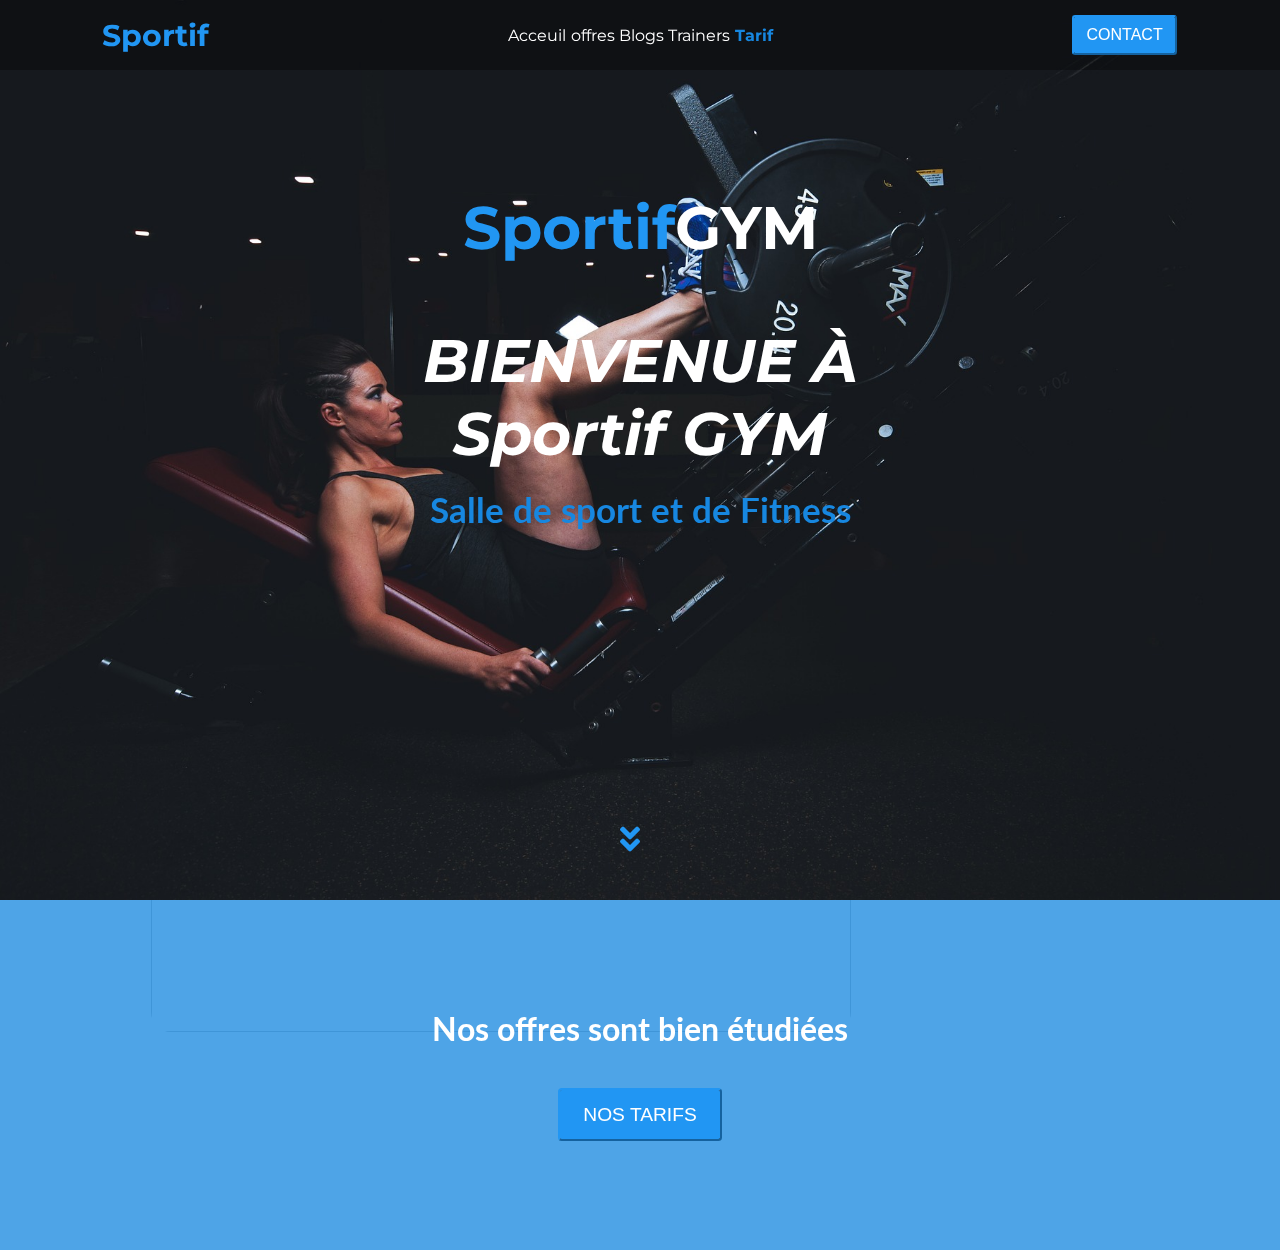
==== ProjetWEB-Salle-deSport/index.html @ 0cf8adc1 "complete first section" ====
<!DOCTYPE html>
<html lang="en">

<head>
    <meta charset="UTF-8">
    <meta http-equiv="X-UA-Compatible" content="IE=edge">
    <meta name="viewport" content="width=device-width, initial-scale=1.0">
    <link rel="stylesheet" href="https://cdnjs.cloudflare.com/ajax/libs/font-awesome/5.14.0/css/all.min.css">
    <link rel="stylesheet" href="css/style.css">
    <title>Sportif</title>
</head>

<body>

    <div class="image-fixed">
        <img src="/assets/image5.jpg" alt="">
    </div>
    <!-- ------------------------- 1ere partie navbar -------------------------- -->
    <header>
        <nav class="nav-bar">
            <div class="Logo-container">
                <h2>Sportif</h2>
            </div>
            <ul class="page-list">
                <li><a href="">Acceuil</a></li>
                <li><a href="">offres</a></li>
                <li><a href="">Blogs</a></li>
                <li><a href="">Trainers</a></li>
                <li><a href="">Tarif</a></li>

            </ul>
            <div class="contact-container">
                <button>contact</button>
            </div>
        </nav>
        <div class="description">
            <h2 class="Gym-name">Sportif<span>GYM</span> </h2>
            <h3>BIENVENUE À Sportif GYM</h3>
            <p>Salle de sport et de Fitness</p>
        </div>
        <div class="scroll-Anim">
            <a href="#article" class="go-down">
                <i class="fas fa-angle-double-down fa-2x"></i>
            </a>
        </div>
    </header>


    <!-- ---------------------------- start Landing ---------------------------- -->

    <div class="landing-space">
        <div class="first-section">
            <p>Nos offres sont bien étudiées</p>
            <button>Nos Tarifs</button>
        </div>
    </div>






</body>

</html>
---- ProjetWEB-Salle-deSport/css/style.css ----
/* ------------------------------- global css ------------------------------- */
@import url('https://fonts.googleapis.com/css2?family=Architects+Daughter&family=Lato:wght@300&family=Montserrat:ital,wght@0,100;0,200;0,300;0,400;0,500;0,600;1,100;1,200;1,300;1,400;1,500;1,600&display=swap');

:root {
    --main-color: #2196f3;
    --main-color-alt: #1787e0;
    --main-transition: 0.3s
}



html {
    scroll-behavior: smooth;
}

body {
    font-family: 'Montserrat', sans-serif;
    position: relative;
}

* {
    -webkit-box-sizing: border-box;
    -moz-box-sizing: border-box;
    padding: 0;
    margin: 0;
    box-sizing: border-box;
}




/* ----------------------------- Styling header ----------------------------- */

.image-fixed {
    z-index: -3;
    width: 100%;
    height: 100%;
    display: flex;
    align-items: center;
    justify-content: center;


}

.image-fixed img {
    position: fixed;

}

.image-fixed img {
    margin: 2em;
    width: 700px;
    height: 1000px;
    z-index: -100;
    border-radius: 20px;
    position: fixed;
    top: 0%;
    right: 31%;



}

header {
    background-color: #010101;
    width: 100%;
    z-index: 2;
    color: white;
    min-height: 100vh;
    background-image: url("../assets/image1.jpg");
    background-color: #34363885 !important;
    background-size: cover;
    position: relative;
    background-repeat: no-repeat;
    animation: changeBg 20s infinite ease-in-out;
    position: relative;

}


/* ----------------------- Background-header animation ---------------------- */

@keyframes changeBg {

    0%,
    100% {
        background-image: url('../assets/image1.jpg');
    }

    25% {
        background-image: url('../assets/image2.jpg');
    }

    50% {
        background-image: url('../assets/image3.jpg');
    }

    75% {
        background-image: url('../assets/image4.jpg');
    }
}

/* ---------------------------- finish animation ---------------------------- */
.Logo-container h2 {
    color: var(--main-color);
    font-size: 30px;
}

.nav-bar {
    display: flex;
    align-items: center;
    justify-content: space-evenly;
    gap: 12rem;
    height: 70px;
    background-color: rgba(0, 0, 0, 0.308);
    width: 100vw;
    position: fixed;
    z-index: 100;





}


.page-list {
    display: flex;
    align-items: center;
    justify-content: space-evenly;
    flex: 0.4;
    list-style: none;
    cursor: pointer;




}

.page-list>li {
    margin: 0;


}


.page-list>li>a {
    text-decoration: none;
    color: white;
    cursor: pointer;
    position: relative;
    transition: var(--main-transition);
    overflow: hidden;
    height: 100%;
    cursor: pointer;
    pointer-events: auto;


}

.page-list>li:last-child>a {
    color: var(--main-color-alt);
    font-weight: bolder;
}



.page-list>li>a:hover {
    animation: CBC ease-out 1s;
    animation-fill-mode: forwards;
    transition: var(--main-transition);

}

/* --------------------------- animation for links -------------------------- */
@keyframes CBC {

    0%,
    10% {}

    to {

        color: var(--main-color);

    }


}

/* ---------------------------- finish animation ---------------------------- */




.contact-container>button {
    border-color: var(--main-color);
    color: #fff !important;
    box-shadow: 0 0 40px 40px var(--main-color) inset, 0 0 0 0 var(--main-color);
    transition: all 150ms ease-in-out;
    box-sizing: border-box;
    appearance: none;
    background-color: transparent;
    border-radius: 0.2em;
    cursor: pointer;
    display: flex;
    align-self: center;
    font-size: 1rem;
    font-weight: 200;
    line-height: 1;
    padding: 0.6em 0.8em;
    text-decoration: none;
    text-align: center;
    text-transform: uppercase;


}

.contact-container>button:hover {
    box-shadow: 0 0 10px 0 var(--main-color) inset, 0 0 10px 4px var(--main-color);

}

header>.description {
    position: absolute;
    left: 50%;
    top: 40%;
    transform: translate(-50%, -50%);


}


header>.description>.Gym-name {
    color: var(--main-color);
    font-size: 60px;
    font-weight: bolder;
    text-align: center;

}

header>.description>.Gym-name>span {
    font-family: 'Montserrat', sans-serif;
    color: white;

}

header>.description>h3 {
    text-align: center;
    margin-top: 1em;
    font-style: italic;
    font-size: 60px;

}

header>.description>p {
    text-align: center;
    margin-top: 0.5em;
    font-family: 'Lato', sans-serif;
    font-size: 35px;
    color: var(--main-color-alt);
    font-weight: bolder;


}

.scroll-Anim {

    text-align: center;
    display: flex;
    justify-content: center;
    align-items: end;
    position: absolute;
    bottom: 5%;
    right: 50%
}

.go-down {

    color: var(--main-color);

    transition: var(--main-transition);
}

.go-down:hover {
    color: var(--main-color-alt);
}

.go-down i {
    animation: bouncing 1.5s infinite;

}

@keyframes bouncing {

    0%,
    10%,
    20%,
    50%,
    80%,
    100% {
        transform: translateY(0);

    }

    40%,
    60% {
        transform: translateY(-25px);
    }
}



/* ---------------------------- finish the header --------------------------- */

.landing-space {

    display: flex;
    flex-direction: column;
    align-items: center;
    justify-content: center;

}





.landing-space>.first-section {
    width: 100%;
    height: 350px;
    background-color: #1787e0c2;
    display: flex;
    flex-direction: column;
    align-items: center;
    justify-content: center;
    gap: 40px;

}

.landing-space>.first-section>p {
    font-family: 'Lato', sans-serif;
    font-size: 2em;
    font-weight: bolder;
    color: white;


}

.landing-space>.first-section>button {
    border-color: var(--main-color);
    color: #fff !important;
    box-shadow: 0 0 40px 40px var(--main-color) inset, 0 0 0 0 var(--main-color);
    transition: all 150ms ease-in-out;
    box-sizing: border-box;
    appearance: none;
    background-color: rgb(95, 93, 93);
    border-radius: 0.2em;
    cursor: pointer;
    display: flex;
    align-self: center;
    font-size: 1.2rem;
    font-weight: 200;
    line-height: 1;
    padding: 0.8em 1.2em;
    text-decoration: none;
    text-align: center;
    text-transform: uppercase;

}

.landing-space>.first-section>button:hover {

    box-shadow: 0 0 10px 0 var(--main-color) inset, 0 0 10px 4px var(--main-color);
}
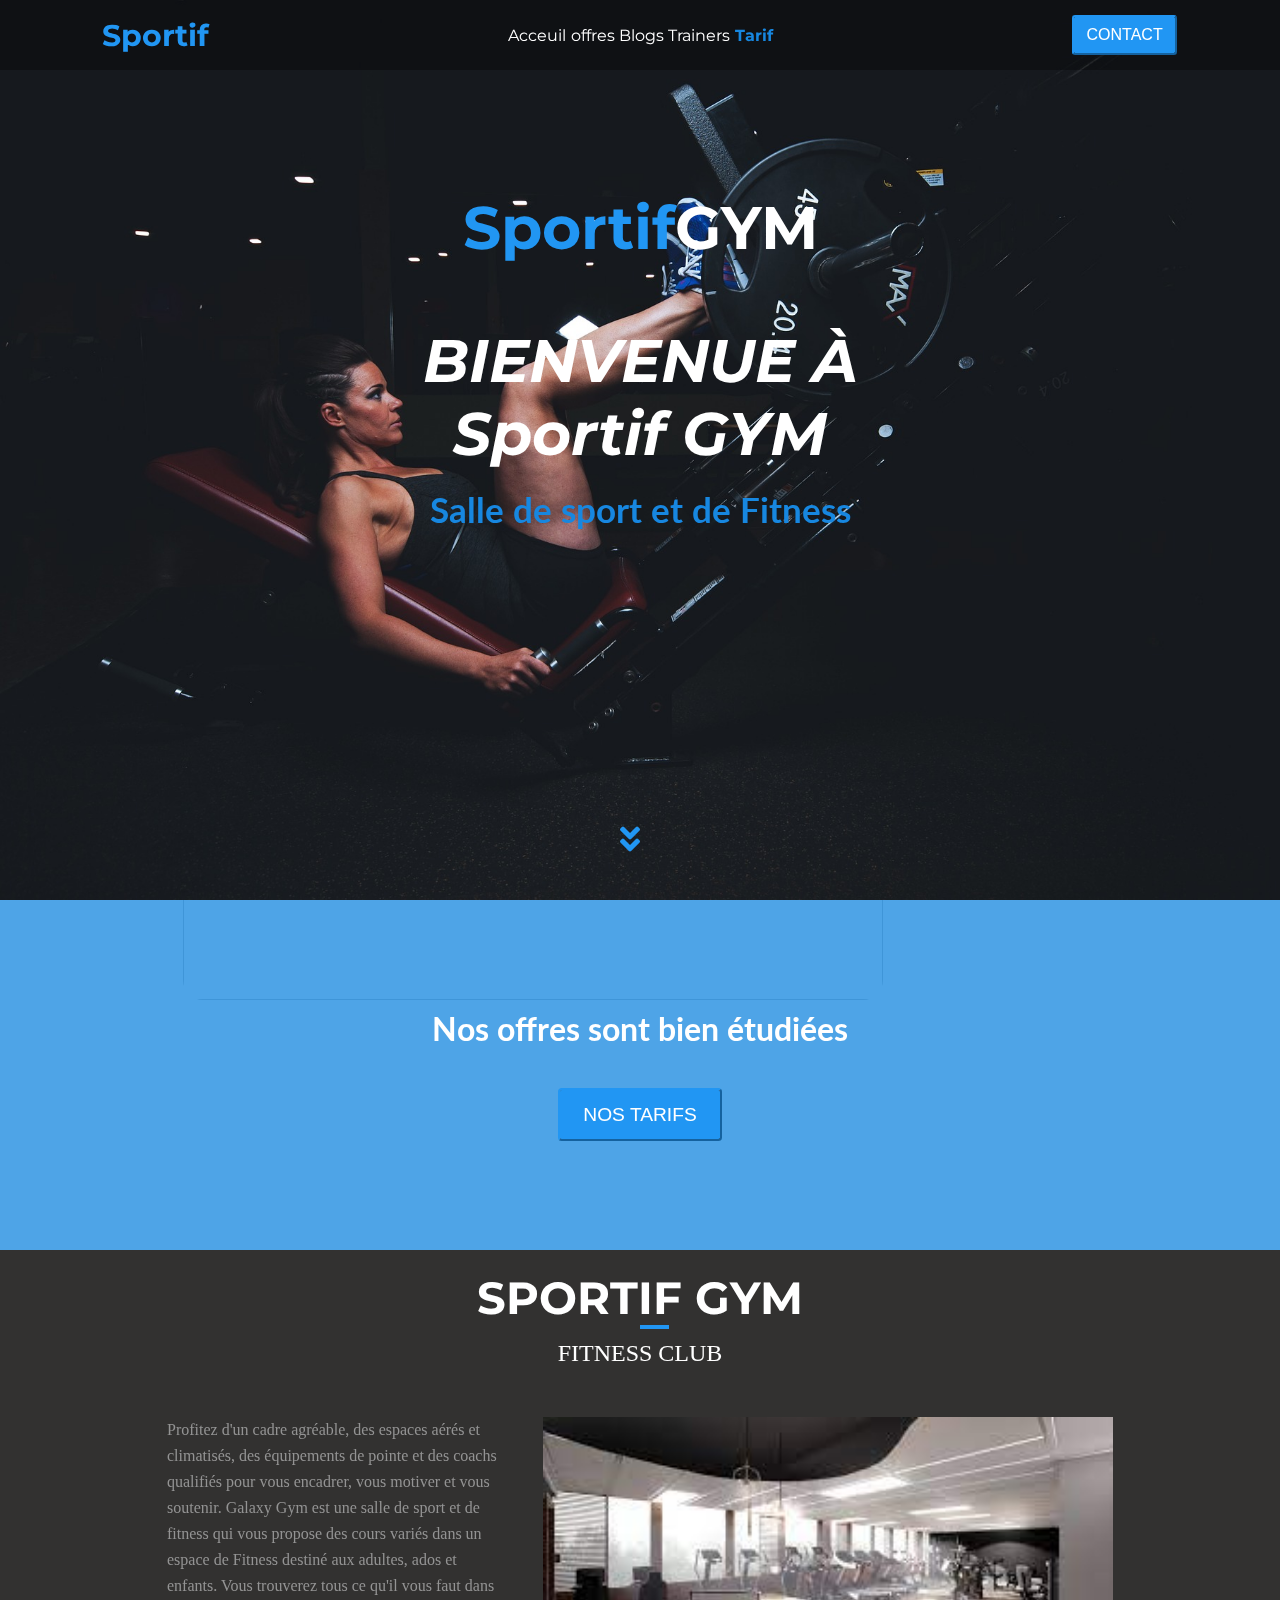
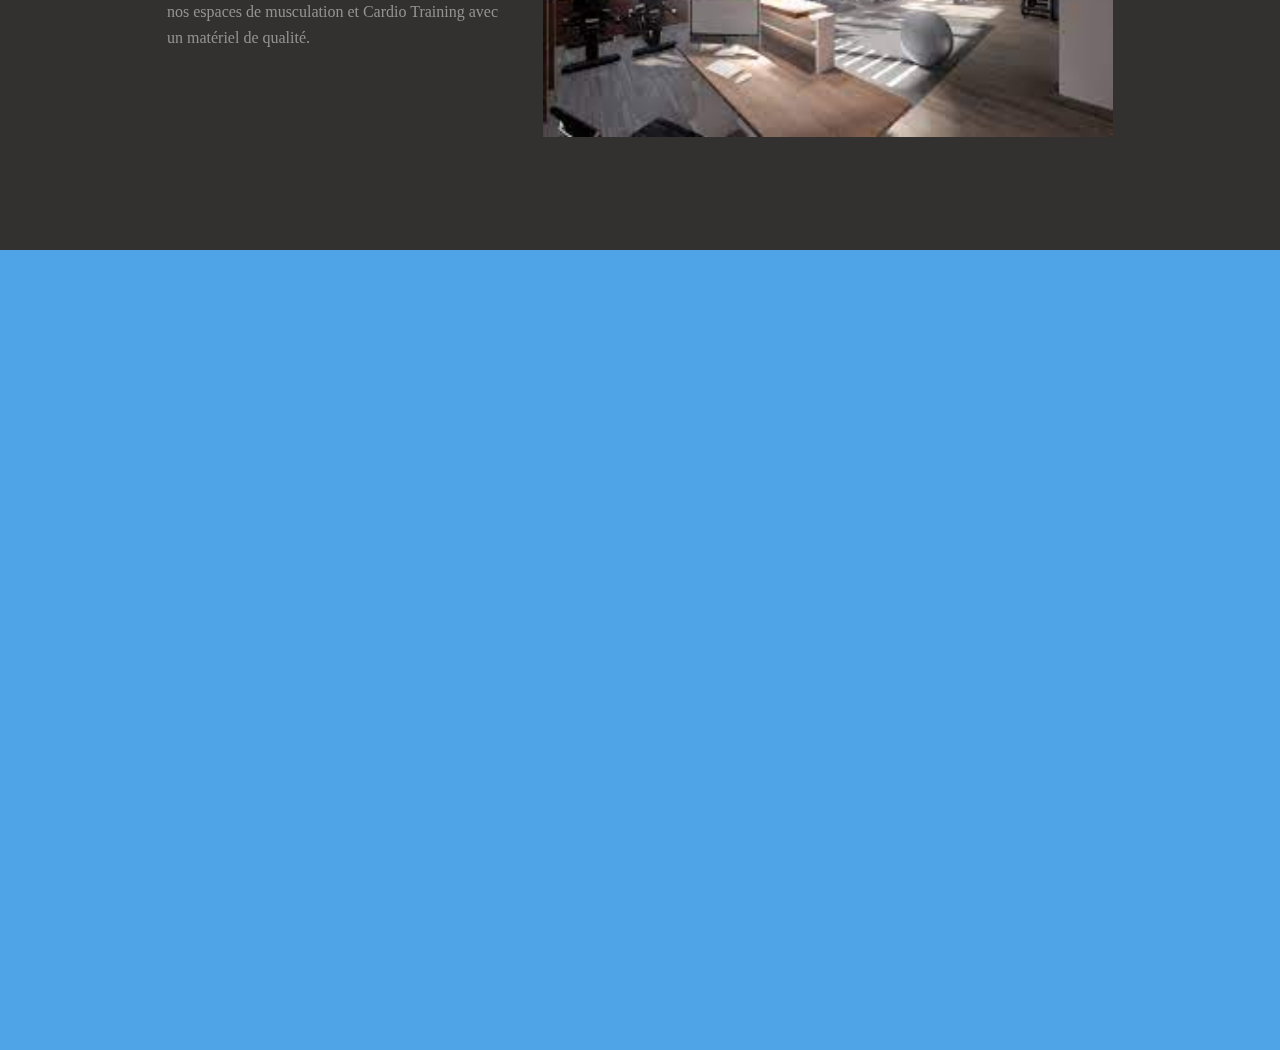
==== commit ad533cb5: "complete section number 3" ====
--- a/ProjetWEB-Salle-deSport/index.html
+++ b/ProjetWEB-Salle-deSport/index.html
@@ -53,7 +53,23 @@
             <p>Nos offres sont bien étudiées</p>
             <button>Nos Tarifs</button>
         </div>
+        <div class="second-section">
+            <h1>SPortif Gym</h1>
+            <p>fitness club</p>
+            <div class="section-description">
+                <p>Profitez d'un cadre agréable, des espaces aérés et climatisés, des équipements de pointe et des
+                    coachs qualifiés pour vous encadrer, vous motiver et vous soutenir. Galaxy Gym est une salle de
+                    sport et de fitness qui vous propose des cours variés dans un espace de Fitness destiné aux adultes,
+                    ados et enfants. Vous trouverez tous ce qu'il vous faut dans nos espaces de musculation et Cardio
+                    Training avec un matériel de qualité.</p>
+                <img src="assets/image6.jpg" alt="reception">
+            </div>
+        </div>
+        <div class="third-section">
+            
+        </div>
     </div>
+
 
 
 
--- a/ProjetWEB-Salle-deSport/css/style.css
+++ b/ProjetWEB-Salle-deSport/css/style.css
@@ -56,6 +56,7 @@
     position: fixed;
     top: 0%;
     right: 31%;
+    margin: 0 auto;
 
 
 
@@ -373,3 +374,76 @@
     box-shadow: 0 0 10px 0 var(--main-color) inset, 0 0 10px 4px var(--main-color);
 }
 
+.second-section {
+    width: 100%;
+    height: 600px;
+    flex-direction: column;
+    display: flex;
+    align-items: center;
+    justify-content: start;
+    gap: 0;
+    background-color: rgb(50 49 48);
+}
+
+.second-section>h1 {
+    color: white;
+    padding-top: 20px;
+    margin-bottom: 0;
+    font-size: 45px;
+    text-transform: uppercase;
+    position: relative;
+}
+
+.second-section>h1::after {
+    position: absolute;
+    content: "";
+    border: 2px solid var(--main-color);
+    width: 25px;
+    top: 100%;
+    right: 41%
+}
+
+
+.second-section>p {
+    margin-top: 15px;
+    color: white;
+    text-transform: uppercase;
+    font-family: 'Lato, Helvetica, sans-serif';
+    font-size: 24px;
+    font-weight: 400;
+}
+
+
+
+.second-section>.section-description {
+    margin: 50px 80px 50px;
+    display: flex;
+    flex-direction: row;
+    justify-content: center;
+    align-items: center;
+    gap: 40px;
+
+}
+
+.second-section>.section-description>img {
+    width: 570px;
+    height: 320px;
+}
+
+.second-section>.section-description>p {
+    width: 30%;
+    align-self: flex-start;
+    font-family: 'lato ,sans-serif';
+    font-weight: 400;
+    color: #939393;
+    font-size: 16px;
+    line-height: 26px;
+
+}
+
+
+.third-section {
+    height: 800px;
+    width: 100%;
+    background-color: #1787e0c2;
+}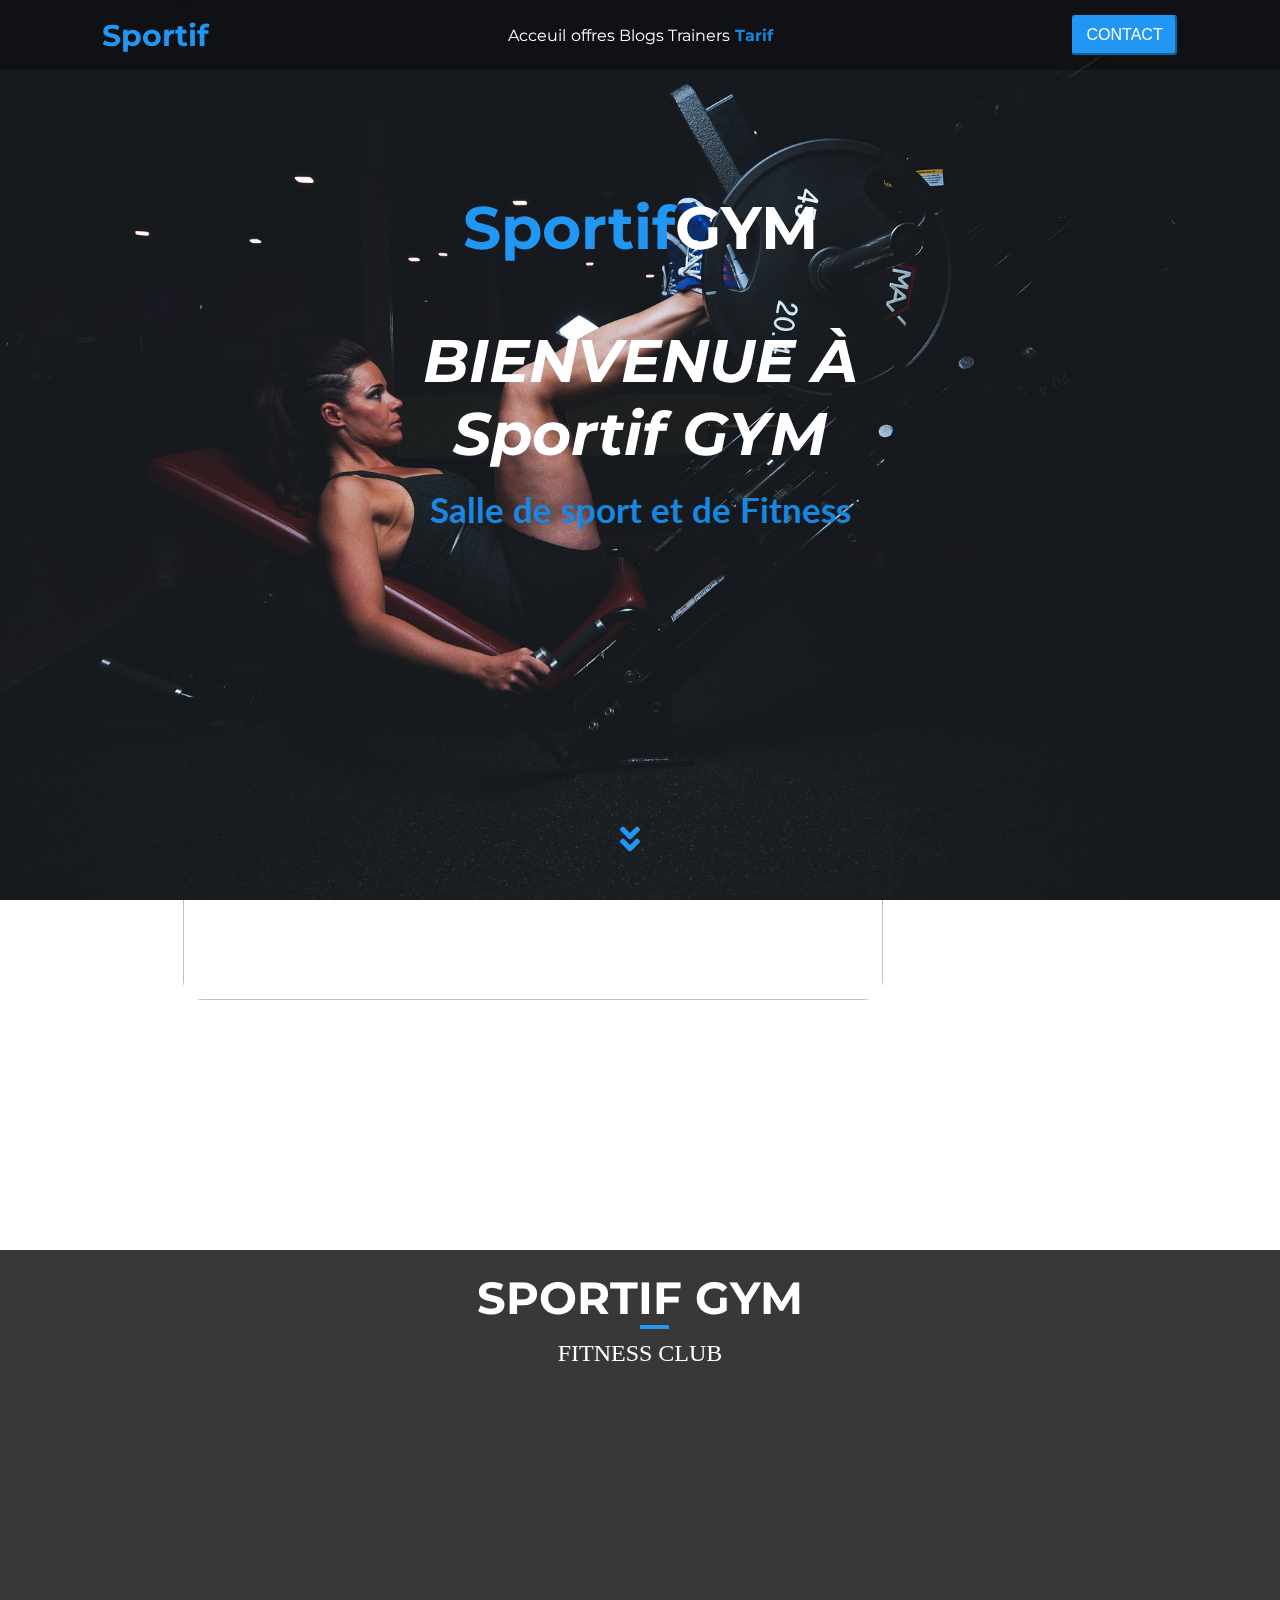
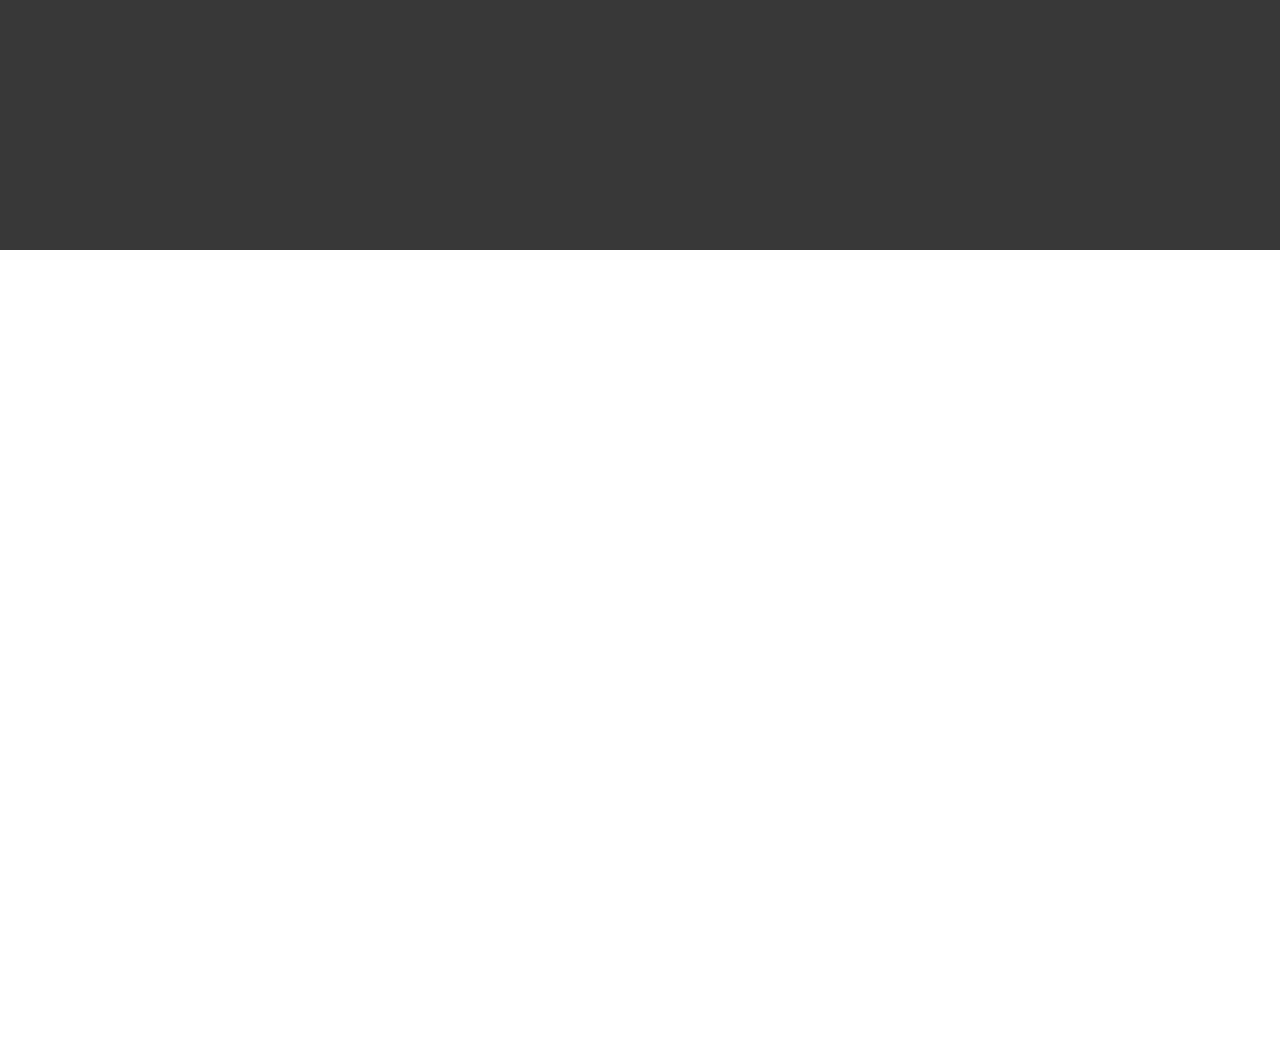
==== commit 26e34b19: "done with third section" ====
--- a/ProjetWEB-Salle-deSport/index.html
+++ b/ProjetWEB-Salle-deSport/index.html
@@ -7,6 +7,8 @@
     <meta name="viewport" content="width=device-width, initial-scale=1.0">
     <link rel="stylesheet" href="https://cdnjs.cloudflare.com/ajax/libs/font-awesome/5.14.0/css/all.min.css">
     <link rel="stylesheet" href="css/style.css">
+    <link href="https://unpkg.com/aos@2.3.1/dist/aos.css" rel="stylesheet">
+    <script src="https://unpkg.com/aos@2.3.1/dist/aos.js"></script>
     <title>Sportif</title>
 </head>
 
@@ -49,24 +51,61 @@
     <!-- ---------------------------- start Landing ---------------------------- -->
 
     <div class="landing-space">
-        <div class="first-section">
+        <div class="first-section" data-aos="fade-down">
             <p>Nos offres sont bien étudiées</p>
             <button>Nos Tarifs</button>
         </div>
         <div class="second-section">
             <h1>SPortif Gym</h1>
             <p>fitness club</p>
-            <div class="section-description">
+            <div class="section-description" data-aos="fade-right">
                 <p>Profitez d'un cadre agréable, des espaces aérés et climatisés, des équipements de pointe et des
                     coachs qualifiés pour vous encadrer, vous motiver et vous soutenir. Galaxy Gym est une salle de
                     sport et de fitness qui vous propose des cours variés dans un espace de Fitness destiné aux adultes,
                     ados et enfants. Vous trouverez tous ce qu'il vous faut dans nos espaces de musculation et Cardio
                     Training avec un matériel de qualité.</p>
-                <img src="assets/image6.jpg" alt="reception">
+                <img src="assets/image6.jpg" data-aos="fade-left" alt="reception" >
             </div>
         </div>
-        <div class="third-section">
-            
+        <div class="third-section" data-aos="fade-down">
+            <div class="spaces-description">
+                 <h1>Nos Espaces</h1>
+            <p>Profitez de nos espaces equipés</p>
+            </div>
+           
+            <div class="spaces-container">
+                <div class="Espace" data-aos="zoom-in">
+                    <p>Suivez nos parcours d’exercices pour se muscler, se raffermir, se sculpter, développer sa force
+                        en
+                        ciblant aussi bien le haut que le bas du corps. La musculation a l’avantage de dessiner les
+                        zones du
+                        corps et de cibler les muscles grâce à des mouvements adaptés.
+                    </p>
+                    <div class="Blog">
+                        <h2>Musculation</h2>
+                        <img src="assets/image8.png" alt="Musculation">
+                    </div>
+                </div>
+                <div class="Espace" data-aos="zoom-in">
+                    <p>Le cardio training regroupe l’ensemble des disciplines mettant à contribution l’appareil cardio
+                        respiratoire. Profitez de notre espace pour améliorer votre condition physique, le souffle, la
+                        récupération, faciliter la perte de poids et brûler des graisses.</p>
+                    <div class="Blog">
+                        <h2>Cardio-training</h2>
+                        <img src="assets/image7.png" alt="Cardio">
+                    </div>
+                </div>
+                <div class="Espace" data-aos="zoom-in">
+                    <p>Profitez de notre espace de Fitness. Vous vouliez transpirer, danser, vous affiner, vous muscler,
+                        vous défouler, vous détendre, il y en a pour tous les goûts, tous les besoins et toutes les
+                        envies.
+                        Trouvez encore plus de détails dans notre planning des cours</p>
+                    <div class="Blog">
+                        <h2>Espace Fitness</h2>
+                        <img src="assets/image9.png" alt="fitness">
+                    </div>
+                </div>
+            </div>
         </div>
     </div>
 
@@ -75,7 +114,9 @@
 
 
 
-
+    <script>
+        AOS.init();
+    </script>
 </body>
 
 </html>--- a/ProjetWEB-Salle-deSport/css/style.css
+++ b/ProjetWEB-Salle-deSport/css/style.css
@@ -382,7 +382,7 @@
     align-items: center;
     justify-content: start;
     gap: 0;
-    background-color: rgb(50 49 48);
+    background-color: rgba(45, 45, 45, 0.95);
 }
 
 .second-section>h1 {
@@ -439,6 +439,7 @@
     font-size: 16px;
     line-height: 26px;
 
+
 }
 
 
@@ -446,4 +447,110 @@
     height: 800px;
     width: 100%;
     background-color: #1787e0c2;
+    display: flex;
+    flex-direction: column;
+    align-items: center;
+    justify-content: flex-start;
+    gap: 6em;
+
+}
+
+.third-section>.spaces-description {
+    margin-top: 5em;
+}
+
+.third-section>.spaces-description>h1 {
+    color: #404040;
+    padding-top: 20px;
+    margin-bottom: 0;
+    font-size: 45px;
+    text-transform: uppercase;
+    position: relative;
+    text-align: center;
+    font-weight: bolder;
+    font-size: 45px;
+    line-height: 40px;
+    margin-bottom: 1em;
+
+}
+
+.third-section>.spaces-description>h1::after {
+    position: absolute;
+    content: "";
+    border: 2px solid white;
+    width: 40px;
+    top: 109%;
+    right: 44%;
+    margin-top: 3px;
+}
+
+
+.third-section>.spaces-description>p {
+    text-align: center;
+    margin: 0 auto;
+    font-family: 'Lato', sans-serif;
+    font-size: 1.4em;
+    color: #303030;
+
+
+}
+
+
+.third-section>.spaces-container {
+    display: flex;
+    align-items: center;
+    justify-content: center;
+
+}
+
+
+.third-section>.spaces-container {
+    gap: 80px;
+}
+
+.third-section>.spaces-container>.Espace {
+    background-color: #404040;
+    height: 400px;
+    width: 370px;
+    box-shadow: rgba(0, 0, 0, 0.3) 0px 19px 38px, rgba(0, 0, 0, 0.22) 0px 15px 12px;
+    display: flex;
+    flex-direction: column;
+    justify-content: flex-start;
+    align-items: center;
+    border-radius: 20px;
+
+}
+
+.third-section>.spaces-container>.Espace>p {
+    margin-top: 2.8em;
+    margin-bottom: 3em;
+    padding: 0 20px;
+    text-align: center;
+    letter-spacing: 1px;
+    color: white;
+    font-family: 'Lato', sans-serif;
+    line-height: 25px;
+}
+
+.third-section>.spaces-container>.Espace>.Blog {
+    display: flex;
+    align-items: center;
+    justify-content: space-between;
+    gap: 4em;
+
+
+}
+
+
+.third-section>.spaces-container>.Espace>.Blog>img {
+    width: 4em;
+    height: 4em;
+    border-radius: 50%;
+}
+
+.third-section>.spaces-container>.Espace>.Blog>h2 {
+    color: white;
+    font-size: 1em;
+
+
 }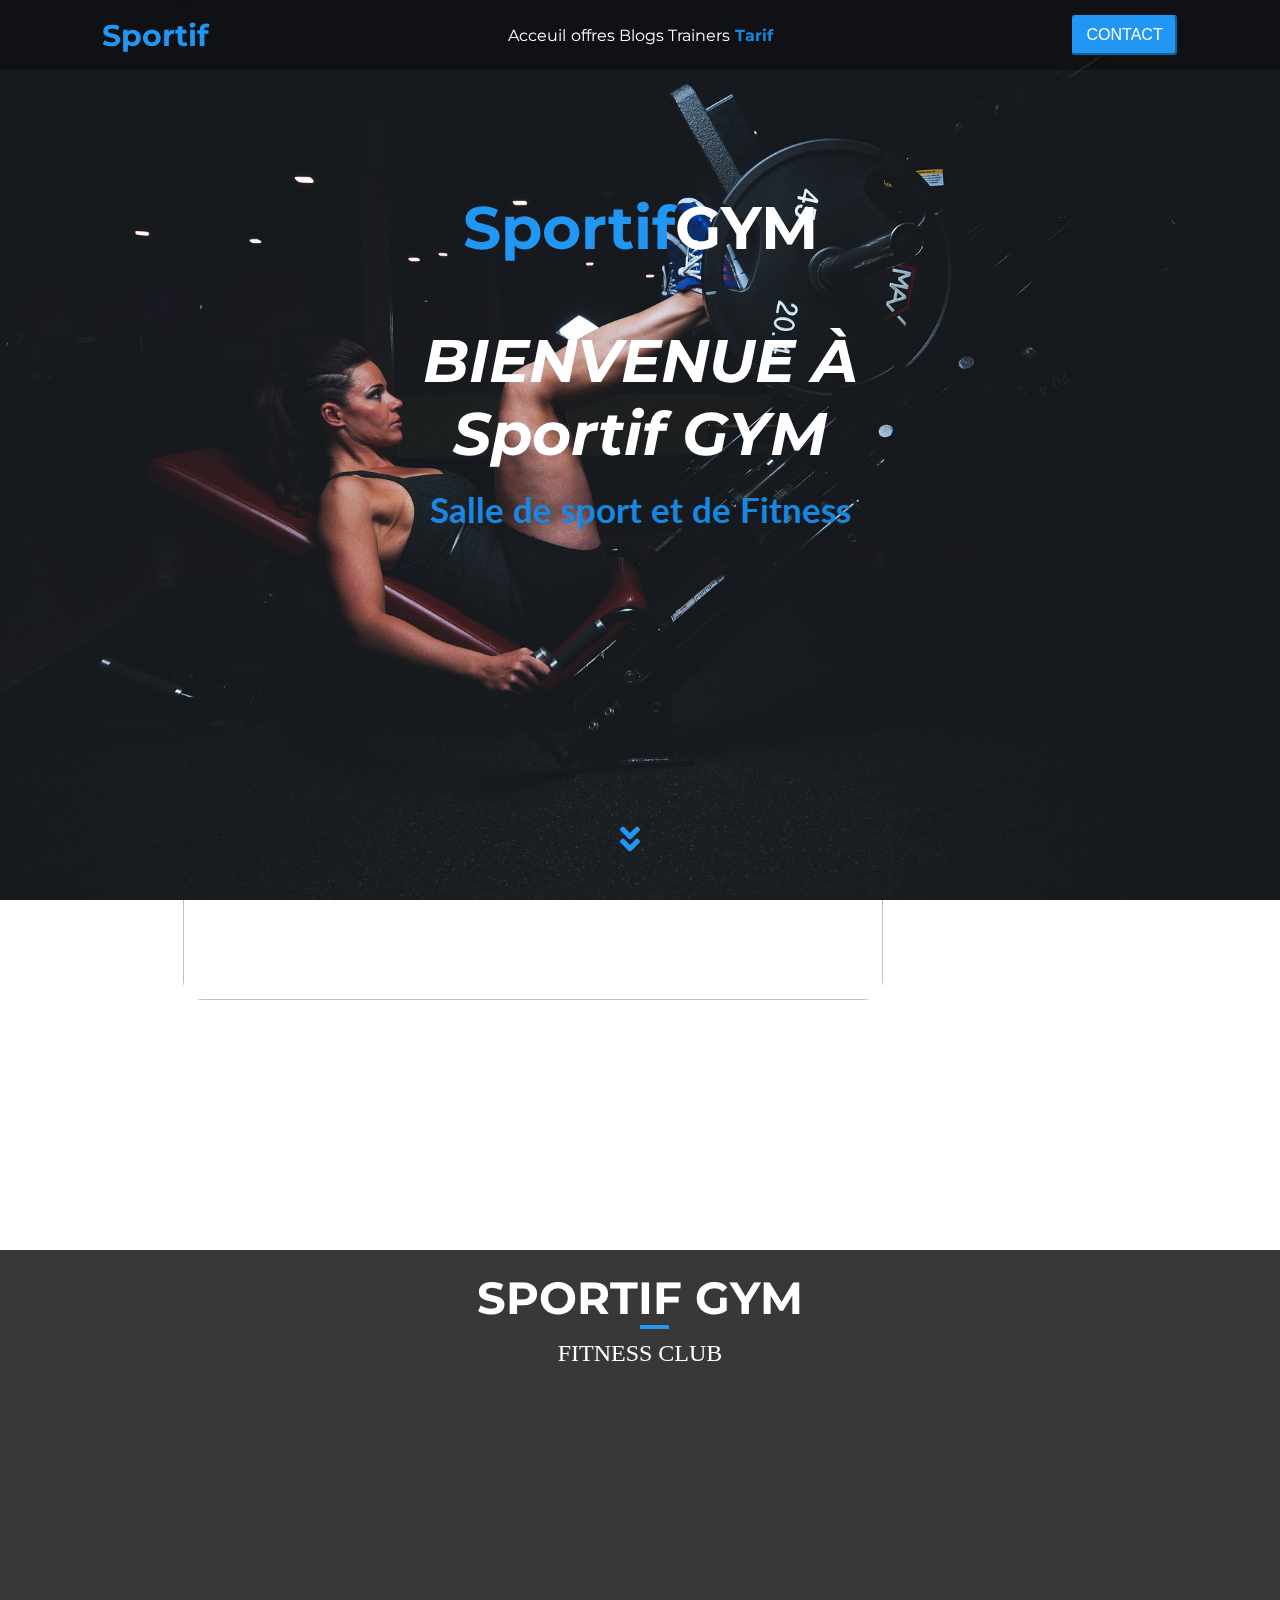
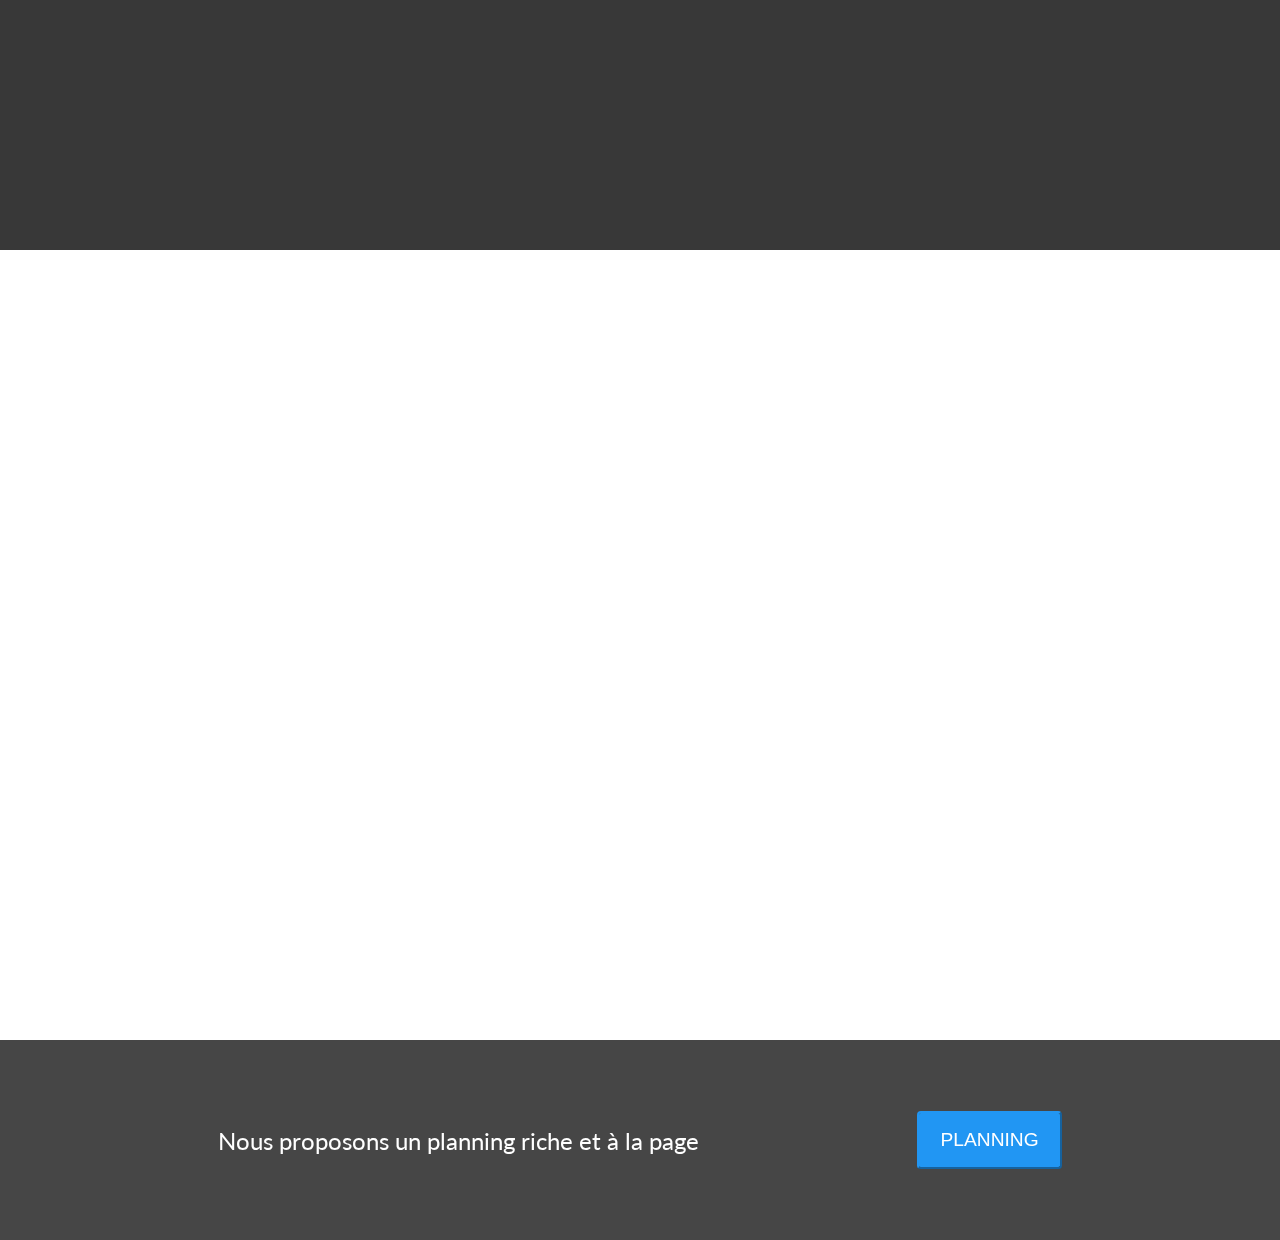
==== commit 30abf99d: "complete section 5" ====
--- a/ProjetWEB-Salle-deSport/index.html
+++ b/ProjetWEB-Salle-deSport/index.html
@@ -49,12 +49,14 @@
 
 
     <!-- ---------------------------- start Landing ---------------------------- -->
-
+      
     <div class="landing-space">
+        <!-- ------------------------------ section1 ------------------------------- -->
         <div class="first-section" data-aos="fade-down">
             <p>Nos offres sont bien étudiées</p>
             <button>Nos Tarifs</button>
         </div>
+        <!-- ------------------------------ section3 ------------------------------- -->
         <div class="second-section">
             <h1>SPortif Gym</h1>
             <p>fitness club</p>
@@ -67,6 +69,7 @@
                 <img src="assets/image6.jpg" data-aos="fade-left" alt="reception" >
             </div>
         </div>
+        <!-- ------------------------------ section3 ------------------------------- -->
         <div class="third-section" data-aos="fade-down">
             <div class="spaces-description">
                  <h1>Nos Espaces</h1>
@@ -107,6 +110,12 @@
                 </div>
             </div>
         </div>
+        <!-- ------------------------------ section4 ------------------------------- -->
+        <div class="section-four">
+            <p>Nous proposons un planning riche et à la page</p>
+            <button>Planning</button>
+        </div>
+        <!-- ---------------------------- section-five ----------------------------- -->
     </div>
 
 
--- a/ProjetWEB-Salle-deSport/css/style.css
+++ b/ProjetWEB-Salle-deSport/css/style.css
@@ -16,11 +16,11 @@
 body {
     font-family: 'Montserrat', sans-serif;
     position: relative;
+    pointer-events: auto;
 }
 
 * {
     -webkit-box-sizing: border-box;
-    -moz-box-sizing: border-box;
     padding: 0;
     margin: 0;
     box-sizing: border-box;
@@ -154,7 +154,7 @@
     overflow: hidden;
     height: 100%;
     cursor: pointer;
-    pointer-events: auto;
+
 
 
 }
@@ -167,7 +167,7 @@
 
 
 .page-list>li>a:hover {
-    animation: CBC ease-out 1s;
+    animation: CBC ease-out 0.3s;
     animation-fill-mode: forwards;
     transition: var(--main-transition);
 
@@ -444,7 +444,7 @@
 
 
 .third-section {
-    height: 800px;
+    height: 790px;
     width: 100%;
     background-color: #1787e0c2;
     display: flex;
@@ -491,6 +491,7 @@
     font-family: 'Lato', sans-serif;
     font-size: 1.4em;
     color: #303030;
+    font-weight: bolder;
 
 
 }
@@ -518,6 +519,7 @@
     justify-content: flex-start;
     align-items: center;
     border-radius: 20px;
+    cursor: pointer;
 
 }
 
@@ -530,6 +532,7 @@
     color: white;
     font-family: 'Lato', sans-serif;
     line-height: 25px;
+
 }
 
 .third-section>.spaces-container>.Espace>.Blog {
@@ -553,4 +556,50 @@
     font-size: 1em;
 
 
+}
+
+
+
+.section-four {
+    width: 100%;
+    height: 200px;
+    background-color: rgba(64, 64, 64, 0.97);
+    display: flex;
+    align-items: center;
+    justify-content: space-evenly;
+
+}
+
+.section-four>p {
+    font-family: 'Lato', sans-serif;
+    color: white;
+    font-size: 24px;
+
+}
+
+.section-four>button {
+    border-color: var(--main-color);
+    color: #fff !important;
+    box-shadow: 0 0 40px 40px var(--main-color) inset, 0 0 0 0 var(--main-color);
+    transition: all 150ms ease-in-out;
+    box-sizing: border-box;
+    appearance: none;
+    background-color: transparent;
+    border-radius: 0.2em;
+    cursor: pointer;
+    display: flex;
+    align-self: center;
+    font-size: 1.2rem;
+    font-weight: 200;
+    line-height: 1;
+    padding: 0.9em 1.1em;
+    text-decoration: none;
+    text-align: center;
+    text-transform: uppercase;
+}
+
+.section-four>button:hover {
+    box-shadow: 0 0 10px 0 var(--main-color) inset, 0 0 10px 4px var(--main-color);
+    cursor: pointer;
+    
 }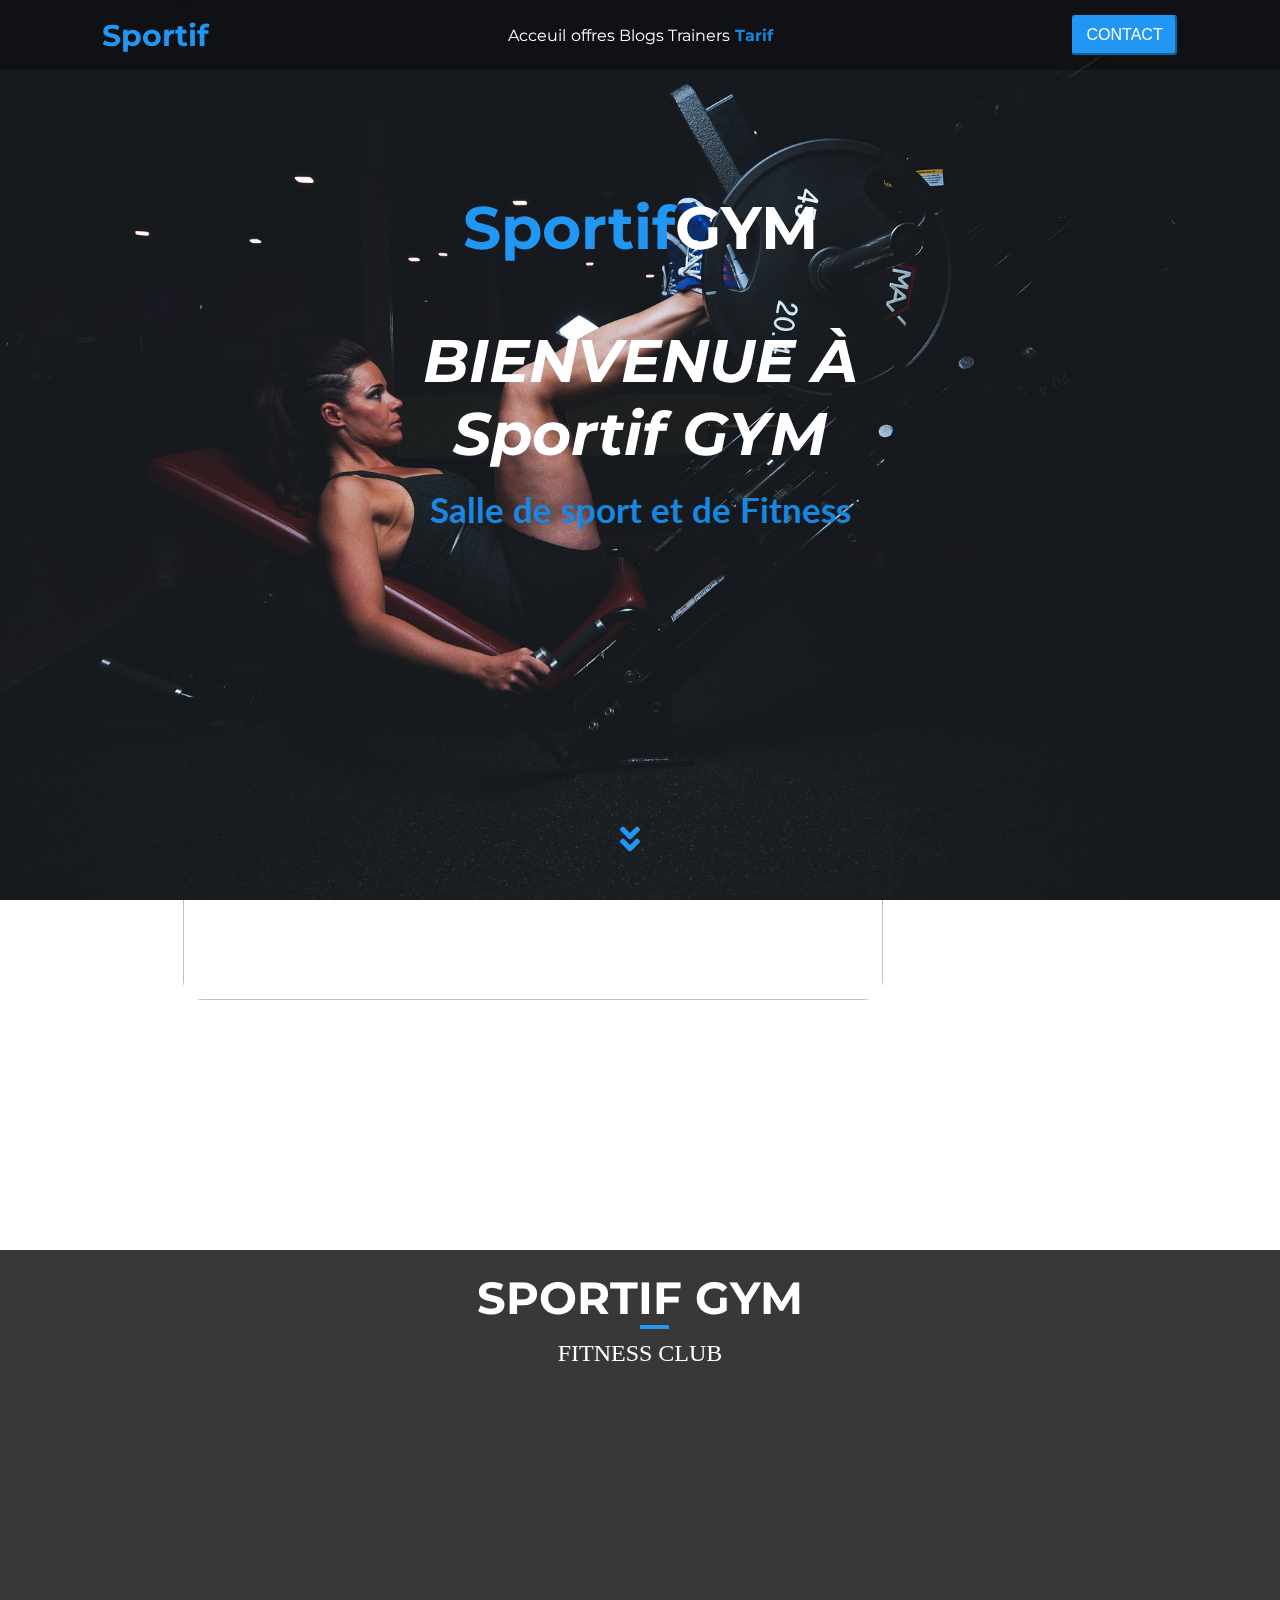
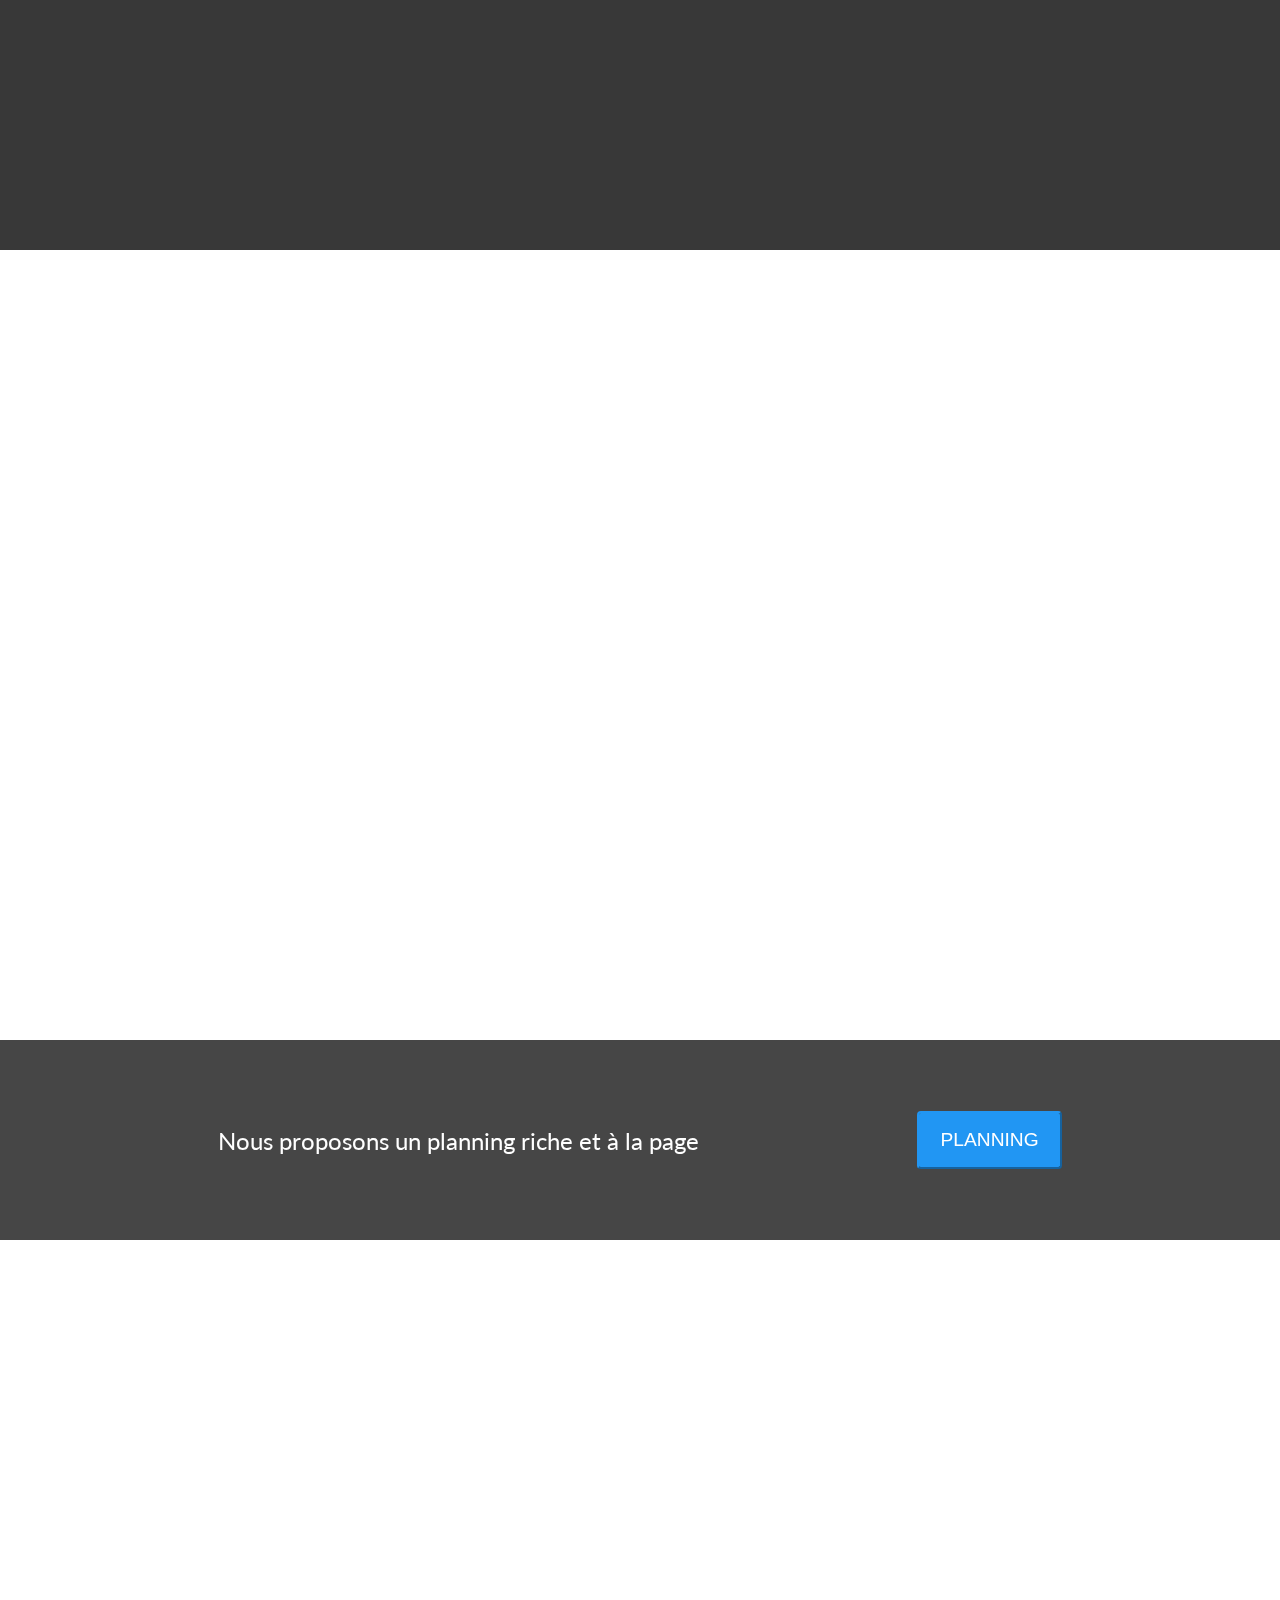
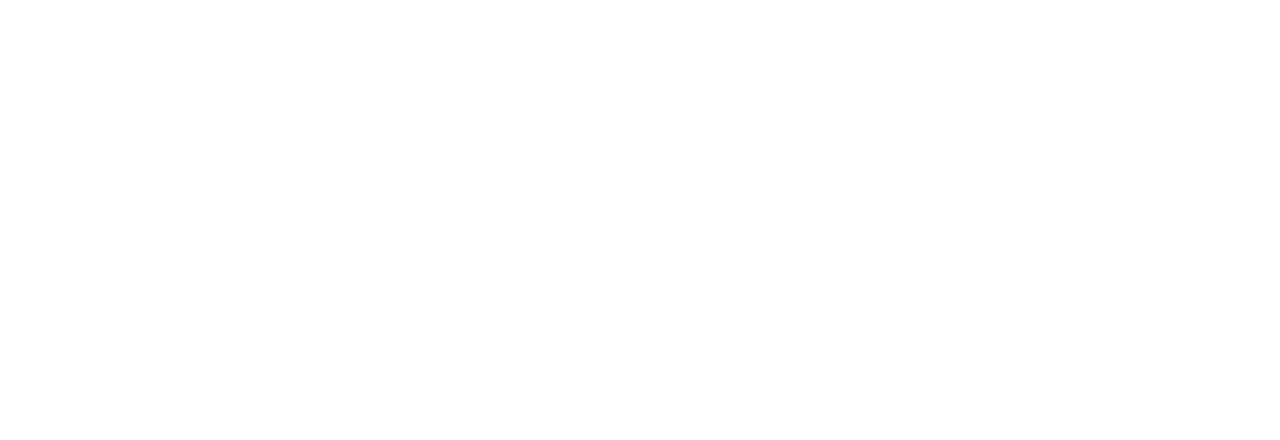
==== commit 80639f95: "done with section five" ====
--- a/ProjetWEB-Salle-deSport/index.html
+++ b/ProjetWEB-Salle-deSport/index.html
@@ -111,11 +111,24 @@
             </div>
         </div>
         <!-- ------------------------------ section4 ------------------------------- -->
-        <div class="section-four">
+        <div class="section-four" >
             <p>Nous proposons un planning riche et à la page</p>
             <button>Planning</button>
         </div>
         <!-- ---------------------------- section-five ----------------------------- -->
+        <div class="section-five" data-aos="zoom-in-down">
+            <div class="form-heading">
+                <h1>Entrez En Contact</h1>
+                <h6>Contact</h6>
+            </div>
+            <form action="submit">
+                <div class="Inputs">
+                    <input type="text" placeholder="  Nom"><input type="text" placeholder="  E-mail"><input type="text" placeholder="  Objet">
+                </div>
+                <input id="message"type="text" placeholder="Message"> <br>
+                <button type='submit'>envoyer</button>
+            </form>
+        </div>
     </div>
 
 
--- a/ProjetWEB-Salle-deSport/css/style.css
+++ b/ProjetWEB-Salle-deSport/css/style.css
@@ -601,5 +601,114 @@
 .section-four>button:hover {
     box-shadow: 0 0 10px 0 var(--main-color) inset, 0 0 10px 4px var(--main-color);
     cursor: pointer;
-    
+
+}
+
+
+/* -------------------------------------------------------------------------- */
+/*                                section five                                */
+/* -------------------------------------------------------------------------- */
+
+.section-five {
+    width: 100%;
+    height: 800px;
+    display: flex;
+    flex-direction: column;
+    align-items: center;
+    justify-content: flex-start;
+    gap: 6em;
+    background-color: rgba(80, 80, 80, 0.9);
+
+}
+
+.section-five>.form-heading>h1 {
+    color: white;
+    margin-top: 4em;
+    font-size: 45px;
+    text-transform: uppercase;
+    position: relative;
+    text-align: center;
+    font-weight: bolder;
+    font-size: 45px;
+    line-height: 40px;
+    margin-bottom: 1em;
+
+}
+
+.section-five>.form-heading>h1::after {
+    position: absolute;
+    content: "";
+    border: 2px solid var(--main-color);
+    width: 100%;
+    top: 109%;
+    right: 0%;
+    margin-top: 3px;
+
+}
+
+.section-five>.form-heading>h6 {
+    text-align: center;
+    font-size: 1em;
+    color: white;
+    font-family: 'Lato', sans-serif;
+}
+
+.section-five>form {
+    display: flex;
+    flex-direction: column;
+    gap: 20px;
+
+
+}
+
+.section-five>form>.Inputs {
+    display: flex;
+    justify-content: center;
+    align-items: center;
+    gap: 20px;
+}
+
+.section-five>form>.Inputs>input {
+    width: 400px;
+    height: 50px;
+    border-radius: 10px;
+    border: none;
+
+}
+
+.section-five>form>#message[type="text"] {
+    width: 1240px;
+    height: 200px;
+    border-radius: 10px;
+    border: none;
+    font-size: 'Lato', sans-serif;
+    padding-bottom: 140px;
+    padding-left: 20px;
+}
+
+.section-five>form>button {
+    border-color: var(--main-color);
+    color: #fff !important;
+    box-shadow: 0 0 40px 40px var(--main-color) inset, 0 0 0 0 var(--main-color);
+    transition: all 150ms ease-in-out;
+    box-sizing: border-box;
+    appearance: none;
+    background-color: transparent;
+    border-radius: 0.2em;
+    cursor: pointer;
+    display: flex;
+    align-self: center;
+    font-size: 1.2rem;
+    font-weight: 200;
+    line-height: 1;
+    padding: 0.9em 1.1em;
+    text-decoration: none;
+    text-align: center;
+    text-transform: uppercase;
+}
+
+.section-five>form>button:hover {
+    box-shadow: 0 0 10px 0 var(--main-color) inset, 0 0 10px 4px var(--main-color);
+    cursor: pointer;
+
 }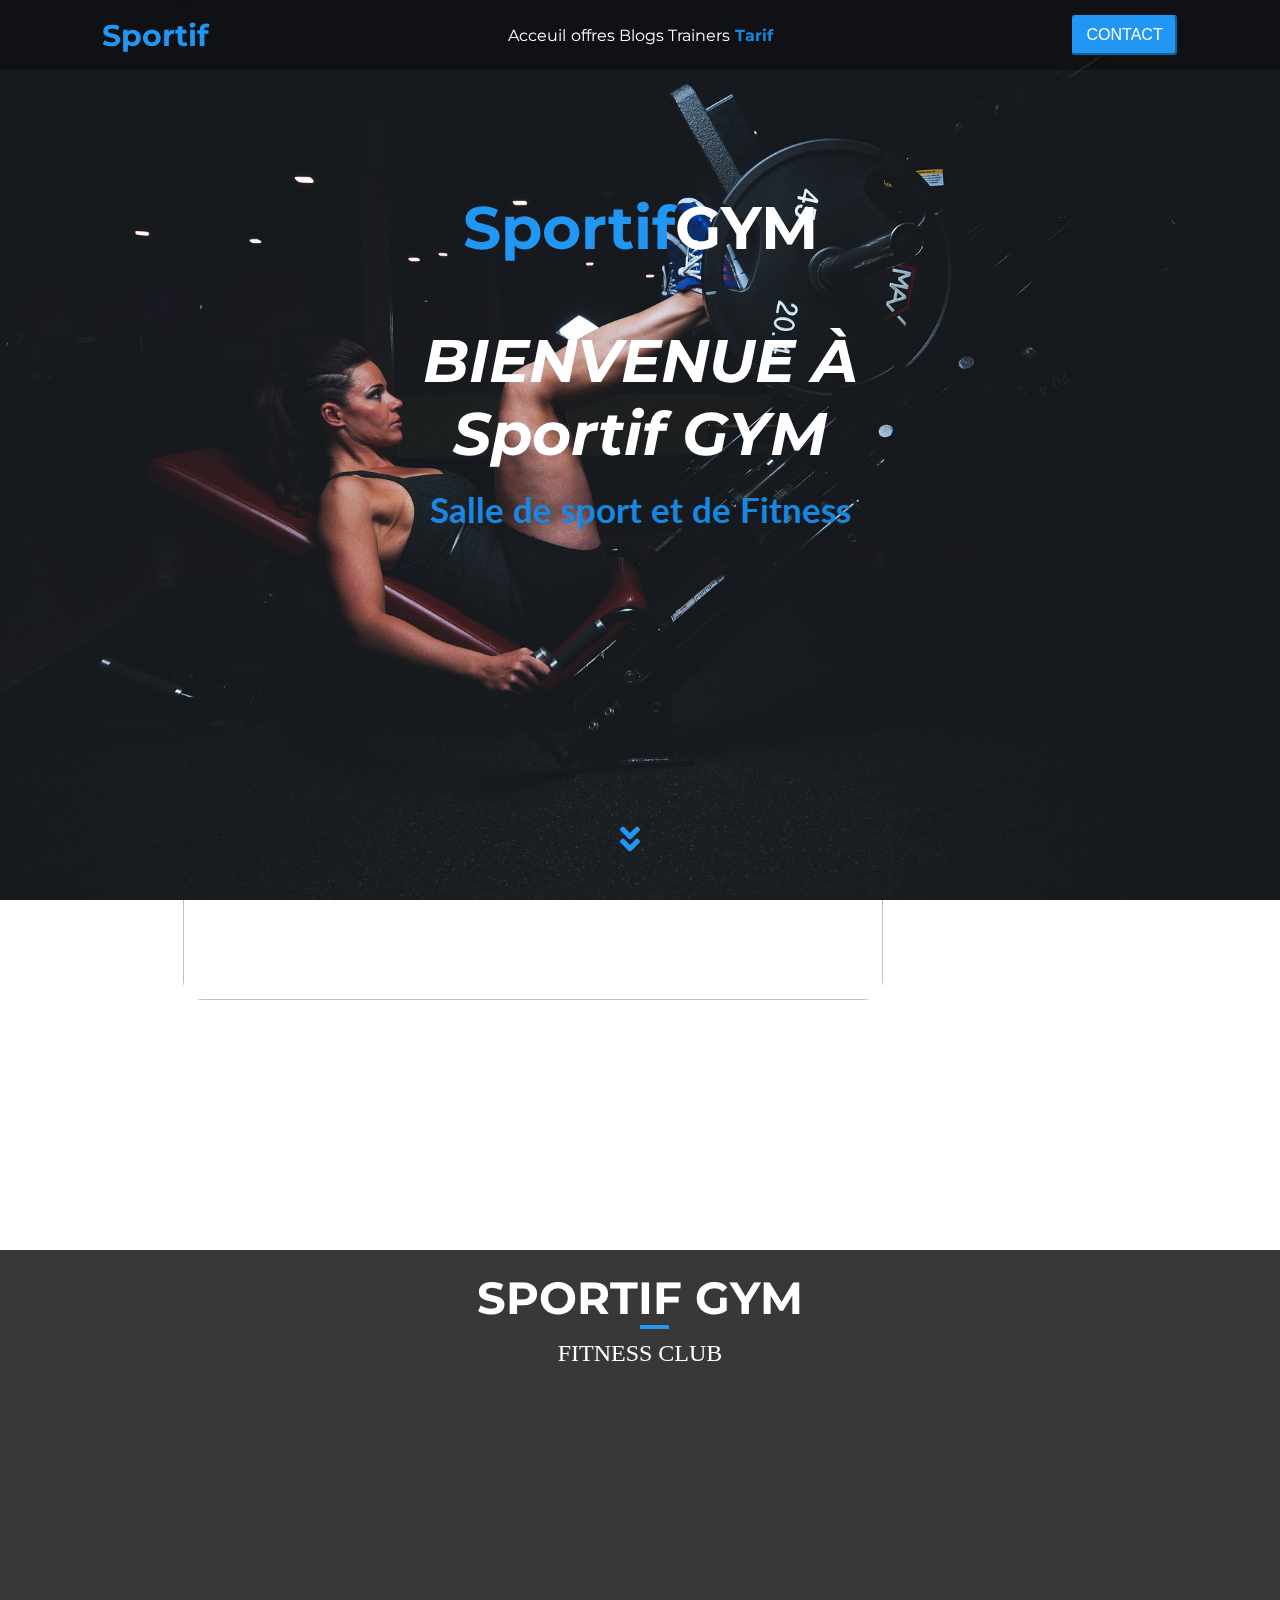
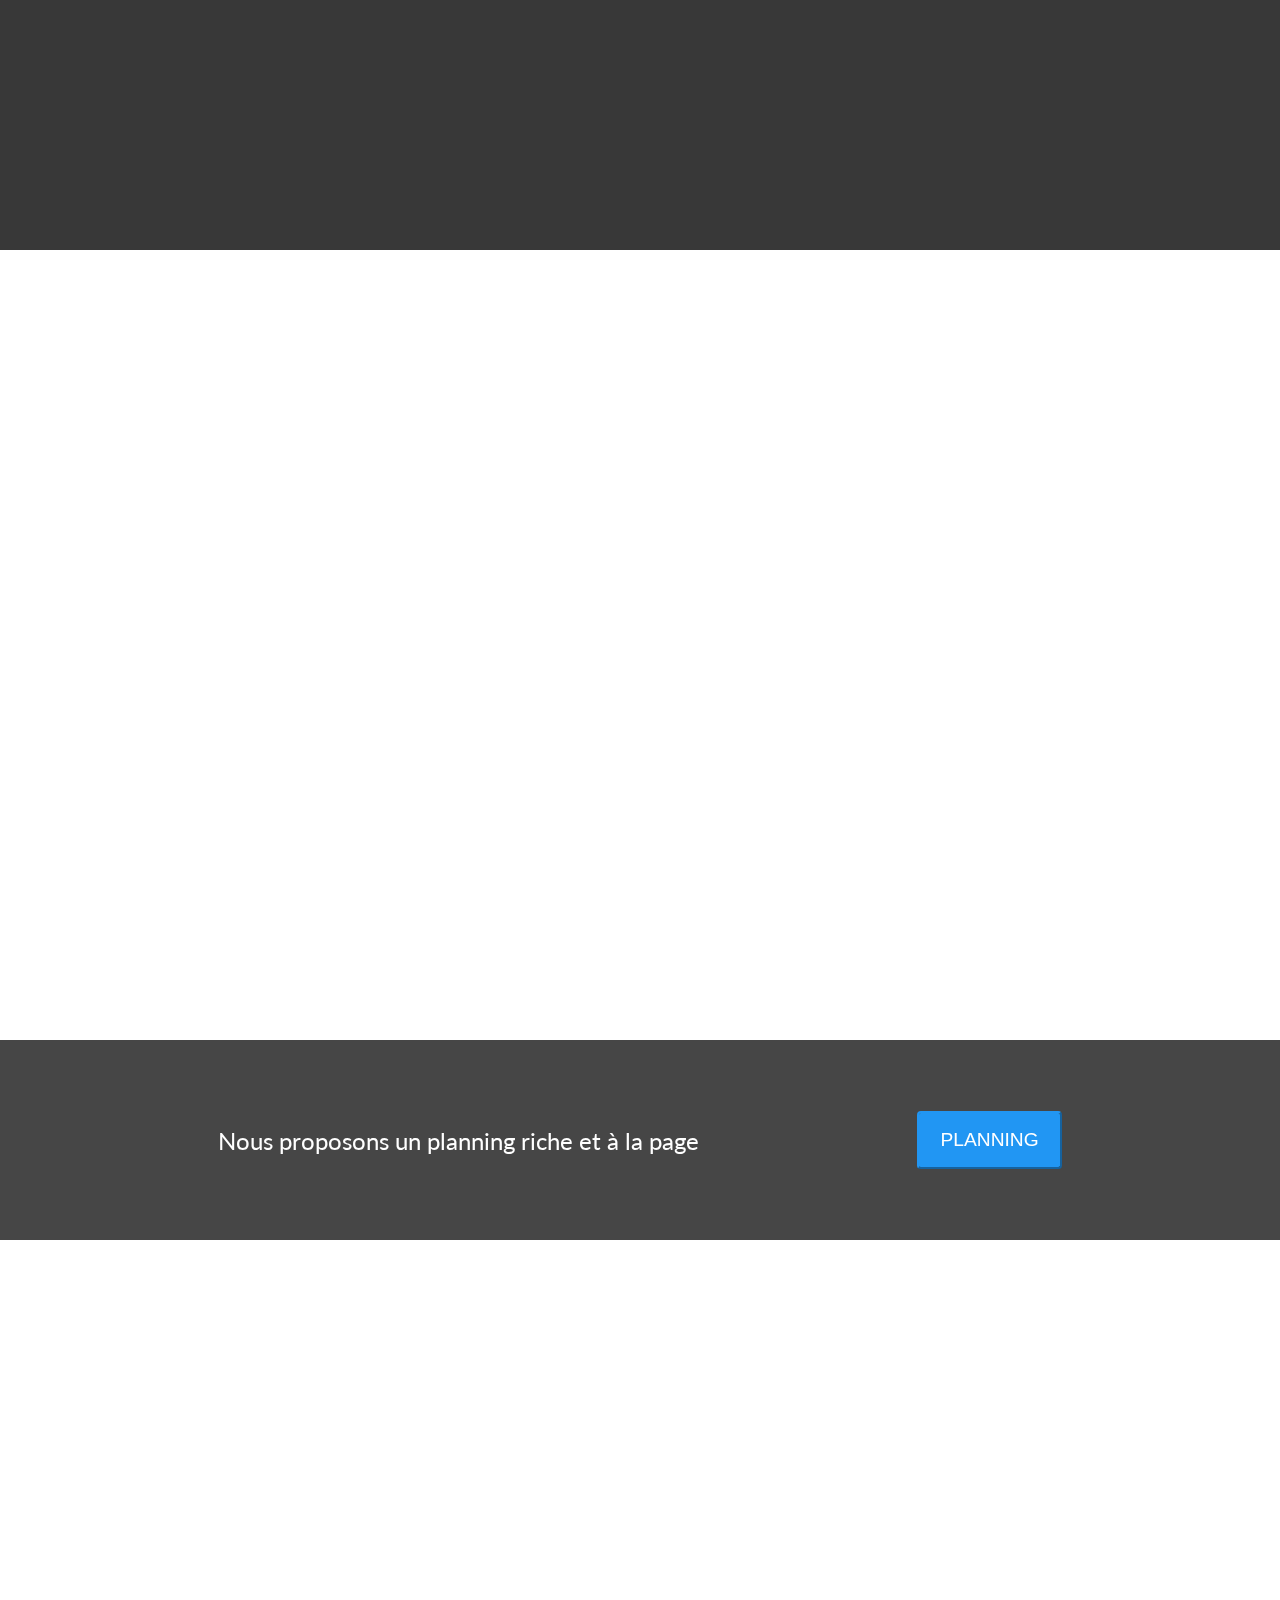
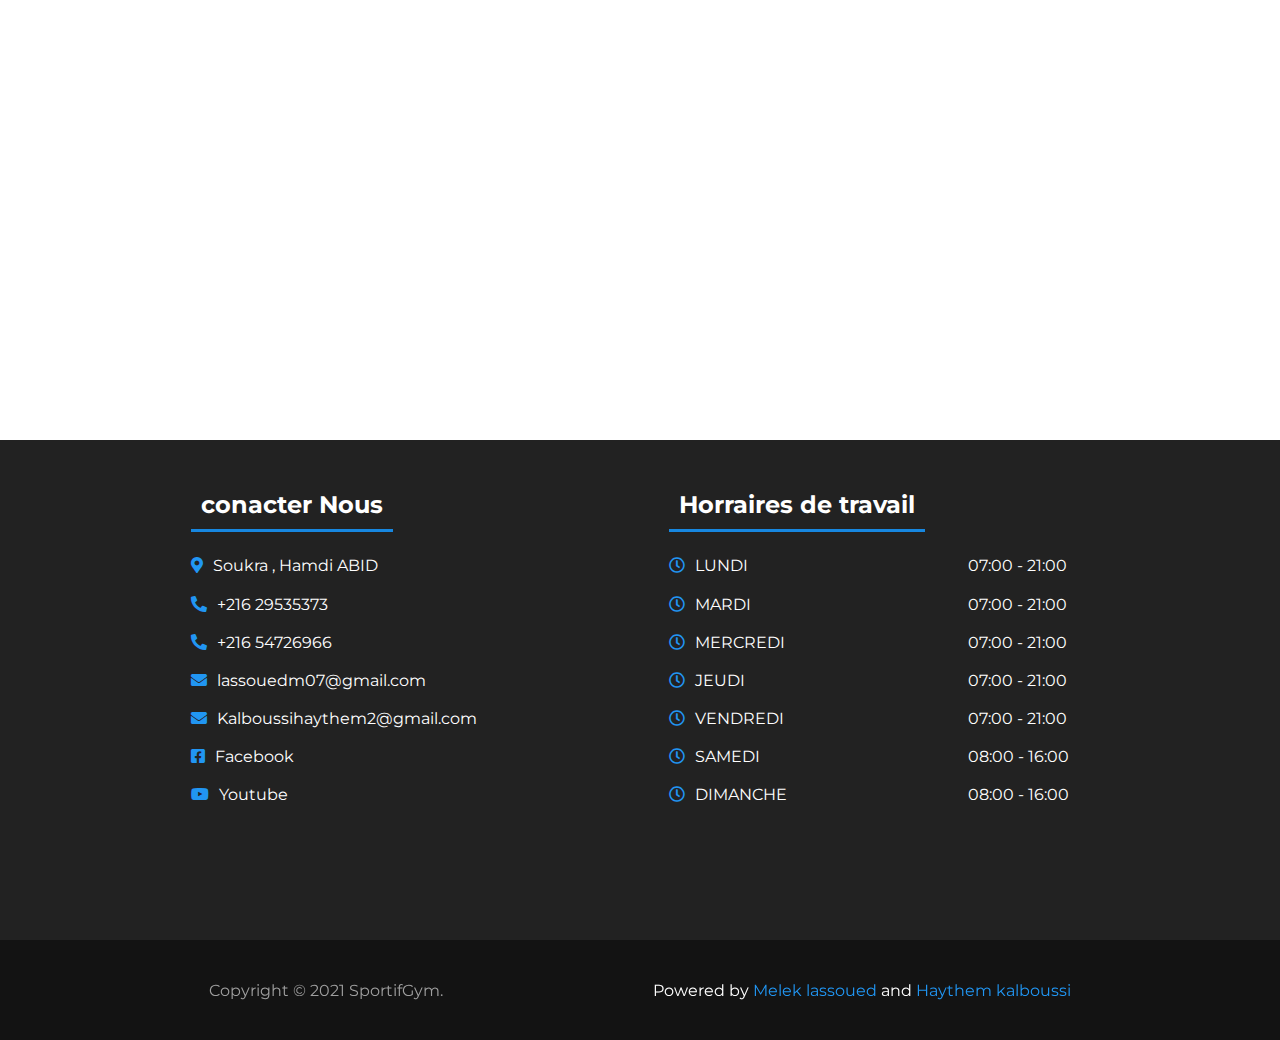
==== commit 82e9795e: "complete the css and html of the project" ====
--- a/ProjetWEB-Salle-deSport/index.html
+++ b/ProjetWEB-Salle-deSport/index.html
@@ -49,7 +49,7 @@
 
 
     <!-- ---------------------------- start Landing ---------------------------- -->
-      
+
     <div class="landing-space">
         <!-- ------------------------------ section1 ------------------------------- -->
         <div class="first-section" data-aos="fade-down">
@@ -66,16 +66,16 @@
                     sport et de fitness qui vous propose des cours variés dans un espace de Fitness destiné aux adultes,
                     ados et enfants. Vous trouverez tous ce qu'il vous faut dans nos espaces de musculation et Cardio
                     Training avec un matériel de qualité.</p>
-                <img src="assets/image6.jpg" data-aos="fade-left" alt="reception" >
+                <img src="assets/image9.jpg" data-aos="fade-left" alt="reception">
             </div>
         </div>
         <!-- ------------------------------ section3 ------------------------------- -->
         <div class="third-section" data-aos="fade-down">
             <div class="spaces-description">
-                 <h1>Nos Espaces</h1>
-            <p>Profitez de nos espaces equipés</p>
+                <h1>Nos Espaces</h1>
+                <p>Profitez de nos espaces equipés</p>
             </div>
-           
+
             <div class="spaces-container">
                 <div class="Espace" data-aos="zoom-in">
                     <p>Suivez nos parcours d’exercices pour se muscler, se raffermir, se sculpter, développer sa force
@@ -111,7 +111,7 @@
             </div>
         </div>
         <!-- ------------------------------ section4 ------------------------------- -->
-        <div class="section-four" >
+        <div class="section-four">
             <p>Nous proposons un planning riche et à la page</p>
             <button>Planning</button>
         </div>
@@ -123,13 +123,59 @@
             </div>
             <form action="submit">
                 <div class="Inputs">
-                    <input type="text" placeholder="  Nom"><input type="text" placeholder="  E-mail"><input type="text" placeholder="  Objet">
+                    <input type="text" placeholder="  Nom"><input type="text" placeholder="  E-mail"><input type="text"
+                        placeholder="  Objet">
                 </div>
-                <input id="message"type="text" placeholder="Message"> <br>
+                <input id="message" type="text" placeholder="Message"> <br>
                 <button type='submit'>envoyer</button>
             </form>
         </div>
+        <!-- ----------------------------- section-six ----------------------------- -->
+        <div class="section-six">
+            <div class="contact">
+                <h2>conacter Nous</h2>
+                <ul class="list-contact">
+                    <li><i class="fas fa-map-marker-alt"></i>Soukra , Hamdi ABID</li>
+                    <li><i class="fas fa-phone-alt"></i></i>+216 29535373</li>
+                    <li><i class="fas fa-phone-alt"></i>+216 54726966</li>
+                    <li><i class="fas fa-envelope"></i>lassouedm07@gmail.com</li>
+                    <li><i class="fas fa-envelope"></i>Kalboussihaythem2@gmail.com</li>
+                    <li><i class="fab fa-facebook-square"></i>Facebook</li>
+                    <li><i class="fab fa-youtube"></i>Youtube</li>
+
+                </ul>
+            </div>
+            <div class="list-horaires">
+                <h2>Horraires de travail</h2>
+                <div class="horraires-details">
+                    <ul class='days'>
+                        <li><i class="far fa-clock"></i>LUNDI</li>
+                        <li><i class="far fa-clock"></i>MARDI</li>
+                        <li><i class="far fa-clock"></i>MERCREDI</li>
+                        <li><i class="far fa-clock"></i>JEUDI</li>
+                        <li><i class="far fa-clock"></i>VENDREDI</li>
+                        <li><i class="far fa-clock"></i>SAMEDI</li>
+                        <li><i class="far fa-clock"></i>DIMANCHE</li>
+                    </ul>
+                    <ul class="time">
+                        <li>07:00 - 21:00</li>
+                        <li>07:00 - 21:00</li>
+                        <li>07:00 - 21:00</li>
+                        <li>07:00 - 21:00</li>
+                        <li>07:00 - 21:00</li>
+                        <li>08:00 - 16:00</li>
+                        <li>08:00 - 16:00</li>
+                    </ul>
+                </div>
+            </div>
+        </div>
+
+        <!-- ------------------------------- FOOTER -------------------------------- -->
     </div>
+    <footer>
+        <p>Copyright © 2021 SportifGym.</p>
+        <p class="founders">Powered by <span>Melek lassoued</span> and <span>Haythem kalboussi</span></p>
+    </footer>
 
 
 
--- a/ProjetWEB-Salle-deSport/css/style.css
+++ b/ProjetWEB-Salle-deSport/css/style.css
@@ -438,6 +438,7 @@
     color: #939393;
     font-size: 16px;
     line-height: 26px;
+    margin: 40px 0 0 40px;
 
 
 }
@@ -711,4 +712,88 @@
     box-shadow: 0 0 10px 0 var(--main-color) inset, 0 0 10px 4px var(--main-color);
     cursor: pointer;
 
+}
+
+/* -------------------------------------------------------------------------- */
+/*                             finish section five                            */
+/* -------------------------------------------------------------------------- */
+
+
+
+
+/* -------------------------------------------------------------------------- */
+/*                                 section-six                                */
+/* -------------------------------------------------------------------------- */
+
+
+
+.section-six {
+    display: flex;
+    align-items: center;
+    justify-content: space-evenly;
+    height: 500px;
+    width: 100%;
+    background: #222222;
+    position: relative;
+
+}
+
+
+.section-six h2 {
+    position: absolute;
+    top: 40px;
+    margin-left: -20px;
+    color: white;
+    padding: 10px;
+    border-bottom: var(--main-color-alt) 3px solid;
+
+}
+
+
+
+.section-six li {
+    list-style: none;
+    margin-bottom: 1.2rem;
+    color: white;
+
+
+}
+
+.section-six li i {
+    color: var(--main-color);
+    margin-right: 10px;
+}
+
+.list-contact {
+    margin-left: -20px;
+}
+
+
+.horraires-details {
+    width: 400px;
+    display: flex;
+    justify-content: space-between;
+    align-items: center;
+    margin-left: -20px;
+}
+
+
+footer {
+    display: flex;
+    align-items: center;
+    justify-content: space-evenly;
+    height: 100px;
+    width: 100%;
+    background-color: #131313;
+    color: #9f9f9f;
+}
+
+.founders {
+    color: white;
+
+
+}
+
+.founders span {
+    color: #2196f3;
 }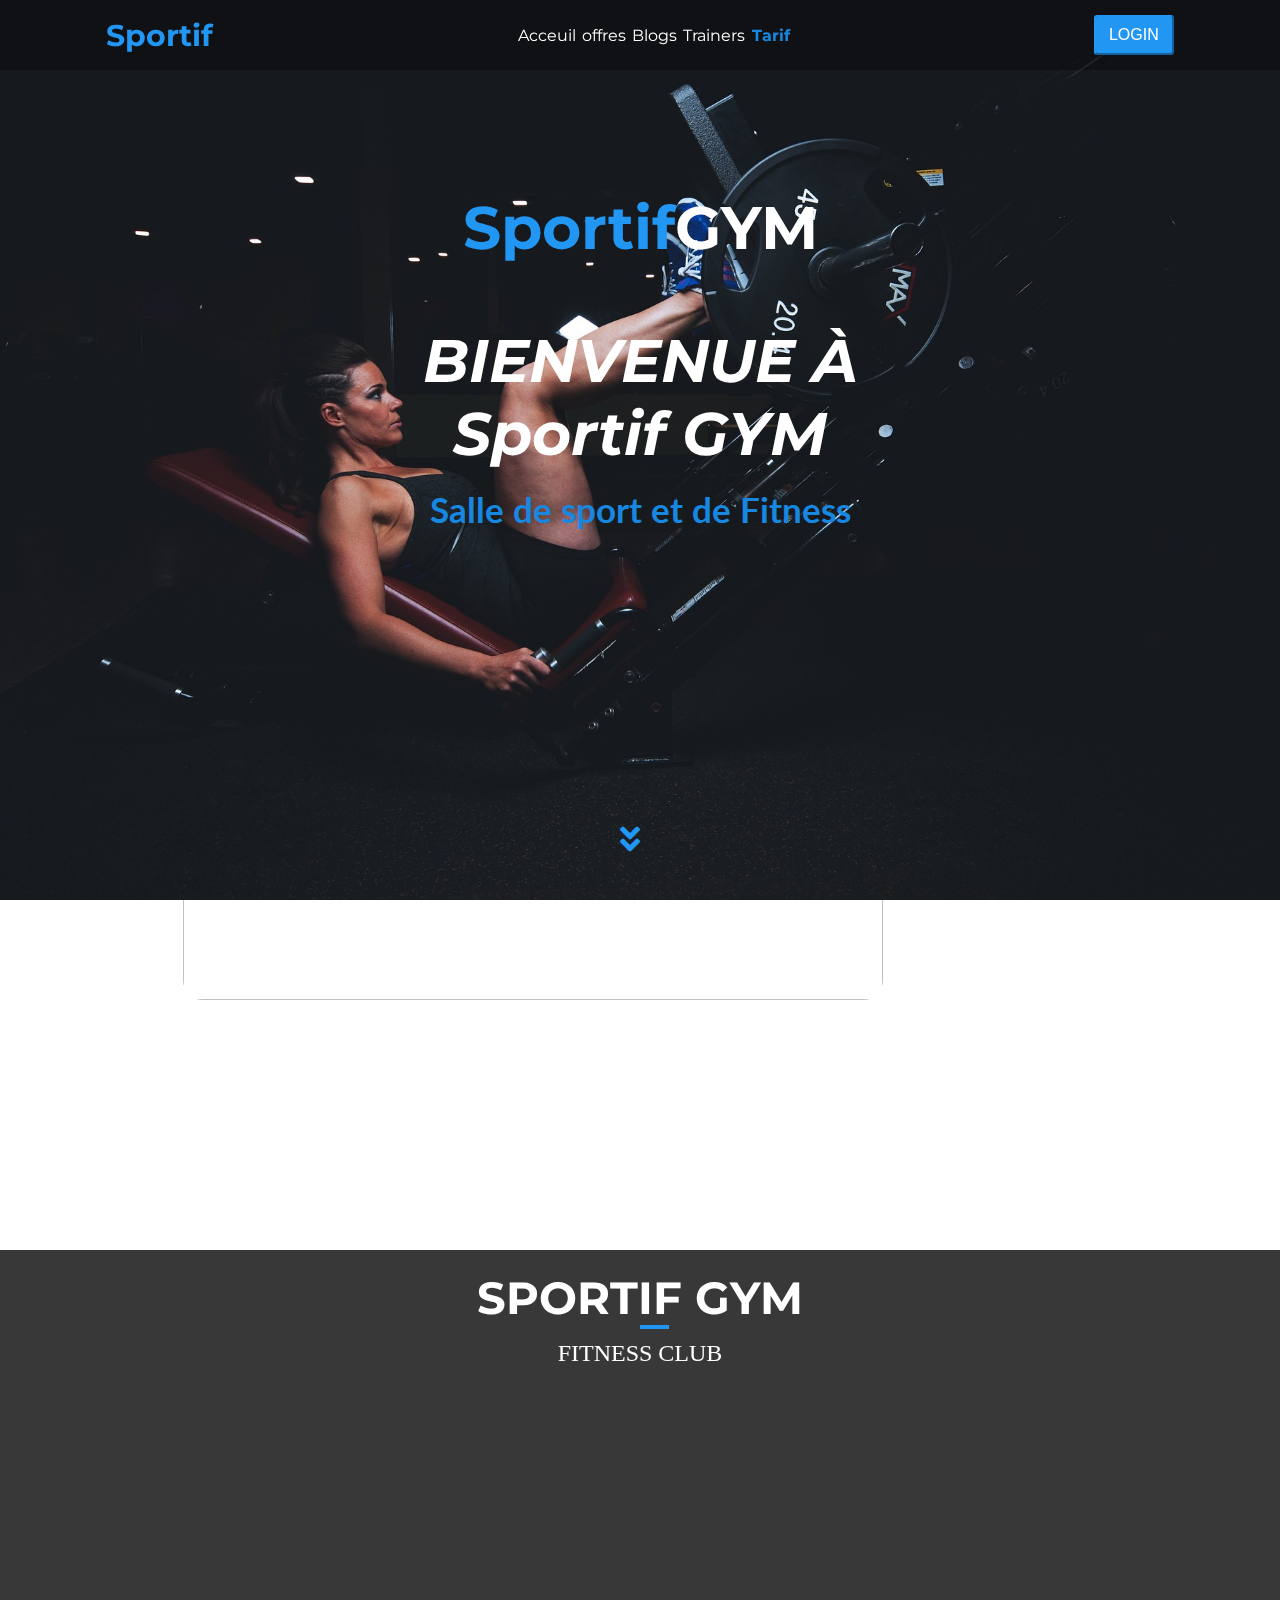
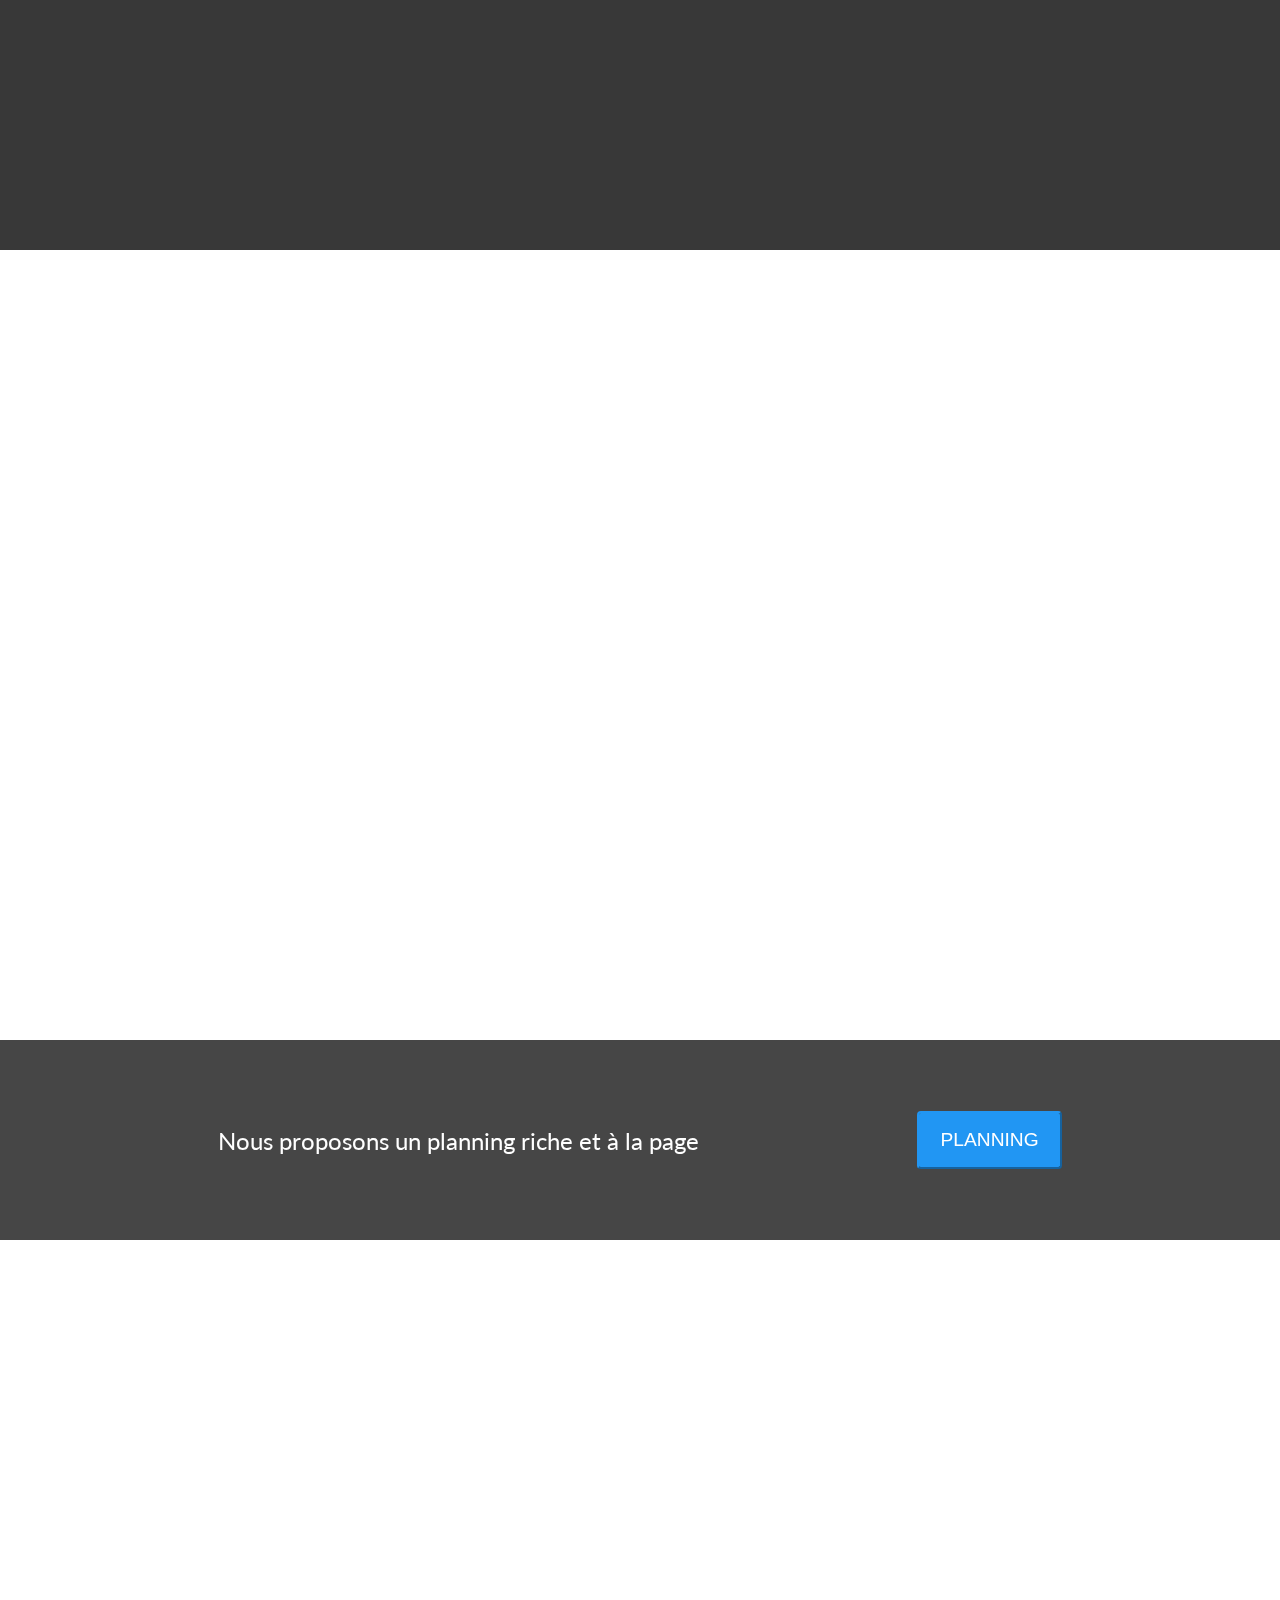
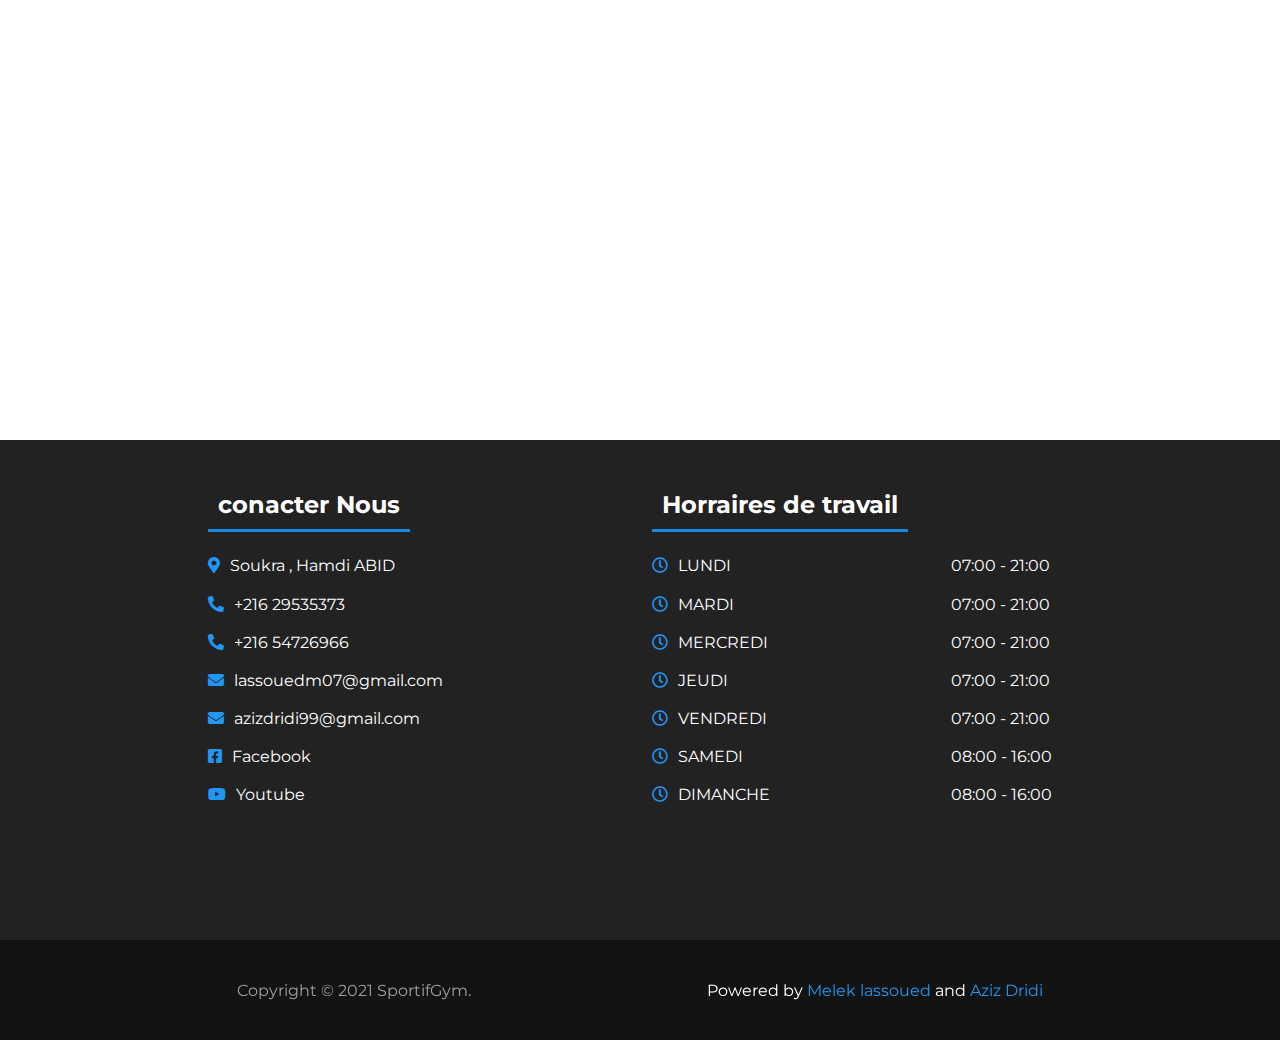
==== commit 4e2d203a: "change button contact to login to the php foalder" ====
--- a/ProjetWEB-Salle-deSport/index.html
+++ b/ProjetWEB-Salle-deSport/index.html
@@ -32,7 +32,7 @@
 
             </ul>
             <div class="contact-container">
-                <button>contact</button>
+                <button> <a href="http://localhost/gyms/">Login</a> </button>
             </div>
         </nav>
         <div class="description">
@@ -56,7 +56,7 @@
             <p>Nos offres sont bien étudiées</p>
             <button>Nos Tarifs</button>
         </div>
-        <!-- ------------------------------ section3 ------------------------------- -->
+        <!-- ------------------------------ section2 ------------------------------- -->
         <div class="second-section">
             <h1>SPortif Gym</h1>
             <p>fitness club</p>
@@ -139,7 +139,7 @@
                     <li><i class="fas fa-phone-alt"></i></i>+216 29535373</li>
                     <li><i class="fas fa-phone-alt"></i>+216 54726966</li>
                     <li><i class="fas fa-envelope"></i>lassouedm07@gmail.com</li>
-                    <li><i class="fas fa-envelope"></i>Kalboussihaythem2@gmail.com</li>
+                    <li><i class="fas fa-envelope"></i>azizdridi99@gmail.com</li>
                     <li><i class="fab fa-facebook-square"></i>Facebook</li>
                     <li><i class="fab fa-youtube"></i>Youtube</li>
 
@@ -169,12 +169,12 @@
                 </div>
             </div>
         </div>
-
+       <!-- end landingpage -->
         <!-- ------------------------------- FOOTER -------------------------------- -->
     </div>
     <footer>
         <p>Copyright © 2021 SportifGym.</p>
-        <p class="founders">Powered by <span>Melek lassoued</span> and <span>Haythem kalboussi</span></p>
+        <p class="founders">Powered by <span>Melek lassoued</span> and <span>Aziz Dridi</span></p>
     </footer>
 
 
--- a/ProjetWEB-Salle-deSport/css/style.css
+++ b/ProjetWEB-Salle-deSport/css/style.css
@@ -23,9 +23,35 @@
     -webkit-box-sizing: border-box;
     padding: 0;
     margin: 0;
-    box-sizing: border-box;
-}
-
+    /* box-sizing: border-box; */
+}
+
+a {
+    text-decoration: none;
+    color: white;
+}
+
+/* ----------------------------- Scroll-bar css ----------------------------- */
+::-webkit-scrollbar {
+    width: 12px;
+}
+
+/* Track */
+::-webkit-scrollbar-track {
+    /* border-radius: 5px; */
+    background-color: #222222
+}
+
+/* Handle */
+::-webkit-scrollbar-thumb {
+    background: var(--main-color);
+    border-radius: 5px;
+}
+
+/* Handle on hover */
+::-webkit-scrollbar-thumb:hover {
+    background: var(--main-color-alt);
+}
 
 
 
@@ -84,7 +110,7 @@
 @keyframes changeBg {
 
     0%,
-    100% {
+        {
         background-image: url('../assets/image1.jpg');
     }
 
@@ -98,6 +124,10 @@
 
     75% {
         background-image: url('../assets/image4.jpg');
+    }
+
+    100% {
+        background-image: url('../assets/image1.jpg')
     }
 }
 
